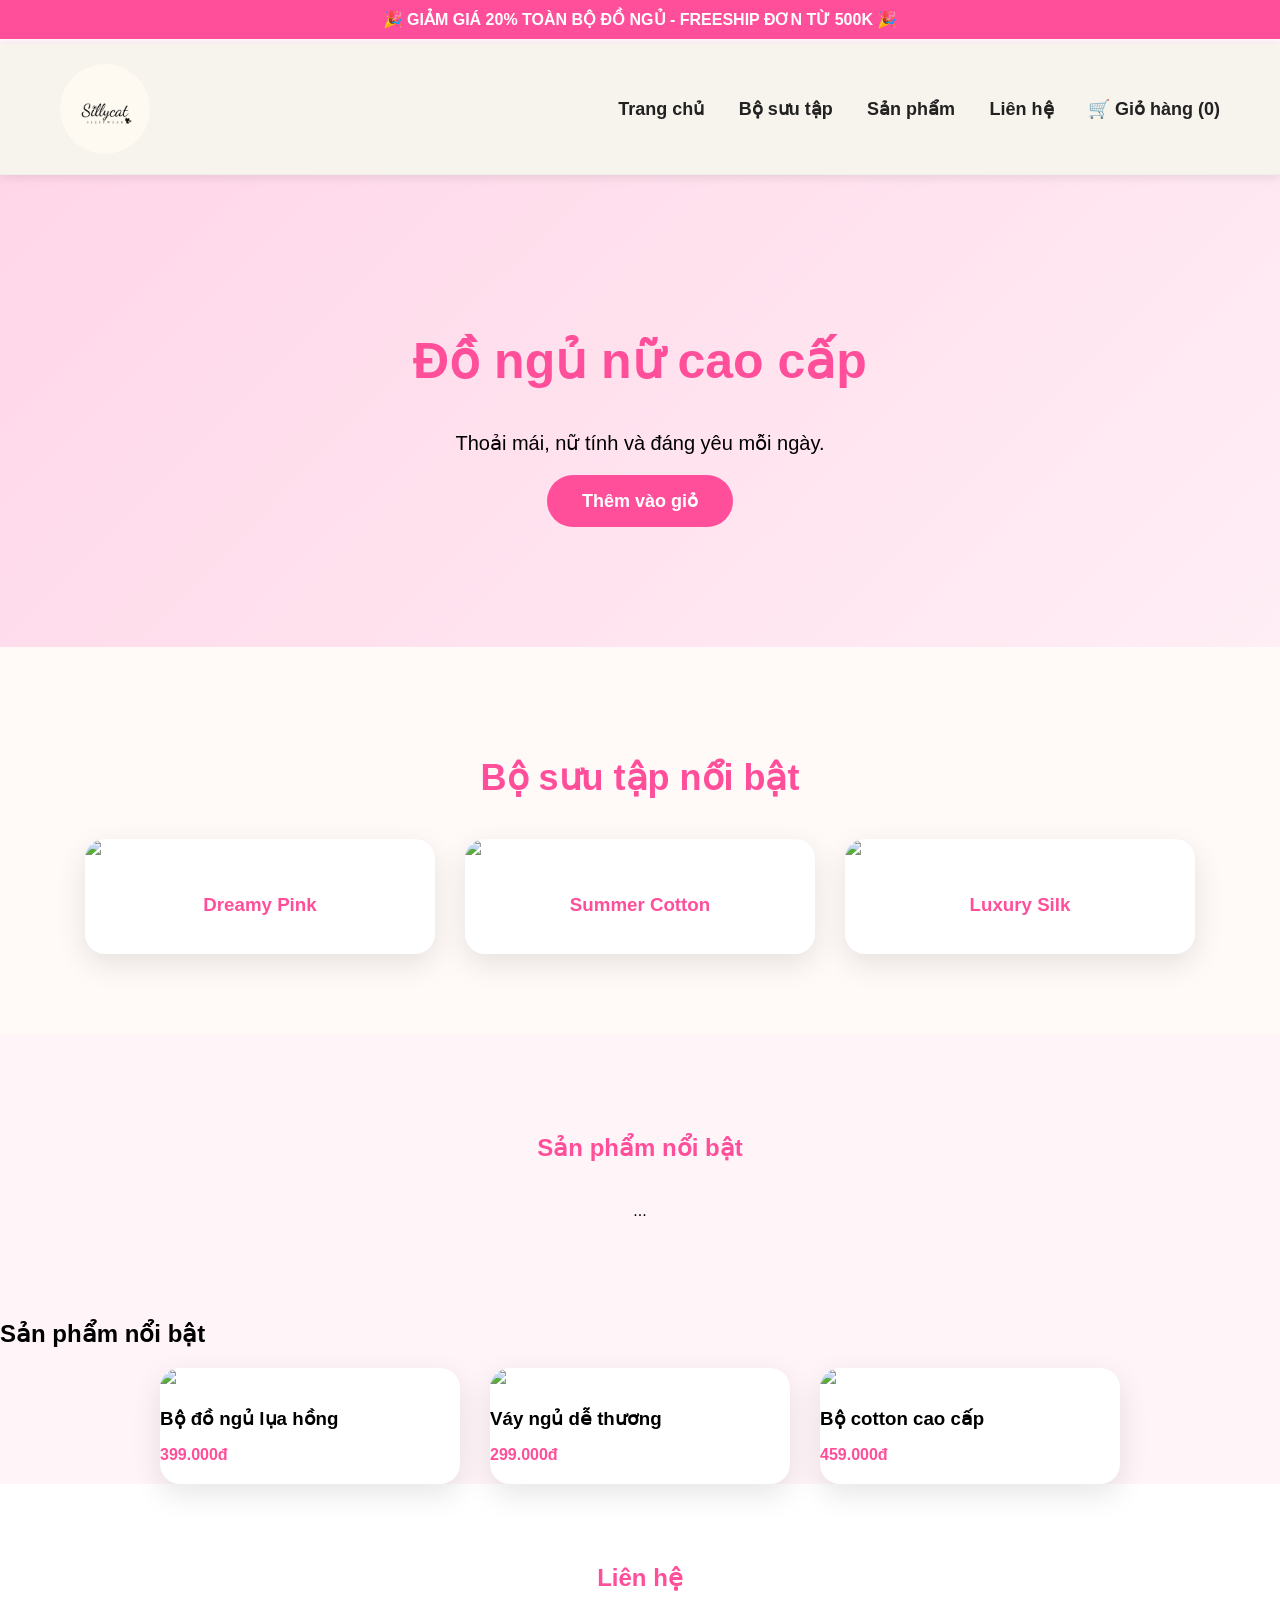
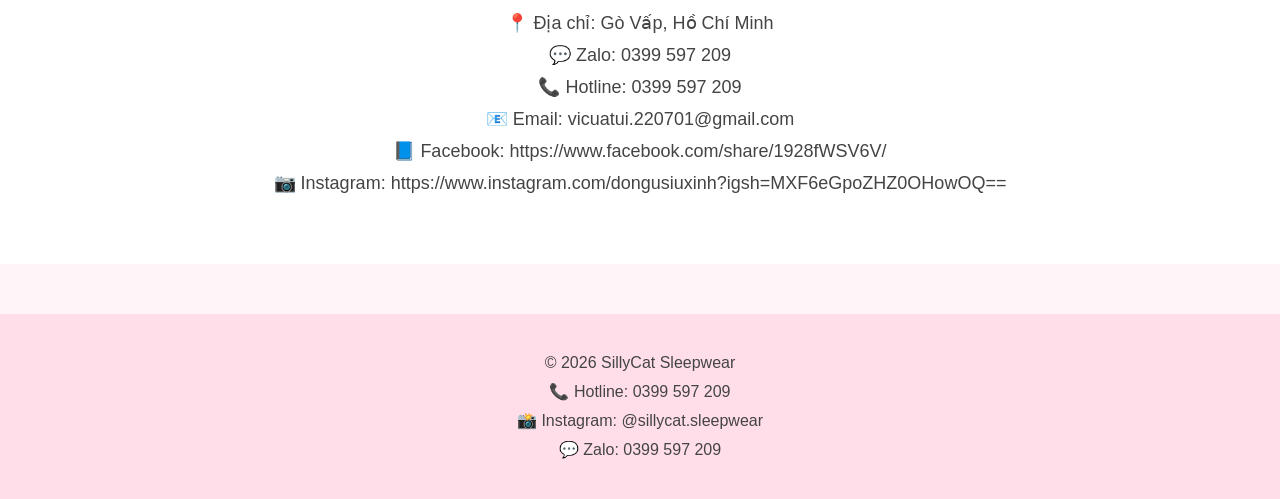
==== index.html @ 858e37c9 "Update website with shopping cart" ====
<!DOCTYPE html>
<html lang="vi">
<head>
    <meta charset="UTF-8">
    <meta name="viewport" content="width=device-width, initial-scale=1.0">
    <title>Sillycat</title>

    <link rel="stylesheet" href="css/style.css">
</head>
<script>
let cart = [];

function addToCart(name, price) {
    cart.push({
        name: name,
        price: price
    });

    document.getElementById("cart-count").innerText = cart.length;

    alert(name + " đã được thêm vào giỏ hàng!");
}

function showCart() {
    if (cart.length === 0) {
        alert("Giỏ hàng đang trống!");
        return;
    }

    let message = "🛒 GIỎ HÀNG\n\n";
    let total = 0;

    cart.forEach(item => {
        message += item.name + " - " +
            item.price.toLocaleString() + "đ\n";
        total += item.price;
    });

    message += "\nTổng cộng: " +
        total.toLocaleString() + "đ";

    if (confirm(message + "\n\nNhấn OK để thanh toán qua Zalo")) {
    window.open("https://zalo.me/84399597209");
}
}

function openCheckout() {    document.getElementById("checkout-box").style.display = "block";
}

function closeCheckout() {
    document.getElementById("checkout-box").style.display = "none";
}
</script>

<body>

    <div class="sale-banner">
    🎉 GIẢM GIÁ 20% TOÀN BỘ ĐỒ NGỦ - FREESHIP ĐƠN TỪ 500K 🎉
</div>

   <header>
    <img src="images/logo.jpg" alt="Sillycat Sleepwear" class="logo">

    <nav>
        <a href="#">Trang chủ</a>
        <a href="#collections">Bộ sưu tập</a>
        <a href="#products">Sản phẩm</a>
        <a href="#contact">Liên hệ</a>
        <a href="javascript:void(0)" onclick="showCart()">
    🛒 Giỏ hàng (<span id="cart-count">0</span>)
</a>
    </nav>
</header>

    <section class="hero">
        <h2>Đồ ngủ nữ cao cấp</h2>

        <p>
            Thoải mái, nữ tính và đáng yêu mỗi ngày.
        </p>

        <button onclick="addToCart('Váy ngủ dễ thương', 299000)">
    Thêm vào giỏ
</button>
    </section>
    <section class="collections" id="collections">

    <h2>Bộ sưu tập nổi bật</h2>

    <div class="collection-list">

        <div class="collection-card">
            <img src="https://picsum.photos/400/300?1">
            <h3>Dreamy Pink</h3>
        </div>

        <div class="collection-card">
            <img src="https://picsum.photos/400/300?2">
            <h3>Summer Cotton</h3>
        </div>

        <div class="collection-card">
            <img src="https://picsum.photos/400/300?3">
            <h3>Luxury Silk</h3>
        </div>

    </div>

</section>

<section class="products">

    <h2>Sản phẩm nổi bật</h2>

    <div class="product-list">
        ...
    </div>

</section>

    <h2>Sản phẩm nổi bật</h2>

    <div class="product-list">

        <div class="product-card">
            <img src="https://picsum.photos/300/400?1">
            <h3>Bộ đồ ngủ lụa hồng</h3>
            <p>399.000đ</p>
        </div>

        <div class="product-card">
            <img src="https://picsum.photos/300/400?2">
            <h3>Váy ngủ dễ thương</h3>
            <p>299.000đ</p>
        </div>

        <div class="product-card">
            <img src="https://picsum.photos/300/400?3">
            <h3>Bộ cotton cao cấp</h3>
            <p>459.000đ</p>
        </div>

    </div>
    </section>

<section class="contact" id="contact">
    <h2>Liên hệ</h2>

    <p>📍 Địa chỉ: Gò Vấp, Hồ Chí Minh</p>
    <p>💬 Zalo: 0399 597 209</p>
    <p>📞 Hotline: 0399 597 209</p>
    <p>📧 Email: vicuatui.220701@gmail.com</p>
    <p>📘 Facebook: https://www.facebook.com/share/1928fWSV6V/</p>
    <p>📷 Instagram: https://www.instagram.com/dongusiuxinh?igsh=MXF6eGpoZHZ0OHowOQ==</p>

</section>

<footer>
    <p>© 2026 SillyCat Sleepwear</p>
    <p>📞 Hotline: 0399 597 209</p>
    <p>📸 Instagram: @sillycat.sleepwear</p>
    <p>💬 Zalo: 0399 597 209</p>
</footer>

<div id="checkout-box" style="
display:none;
position:fixed;
top:50%;
left:50%;
transform:translate(-50%,-50%);
background:white;
padding:30px;
border-radius:20px;
box-shadow:0 0 20px rgba(0,0,0,0.3);
z-index:9999;
text-align:center;
">

<h2>Thanh toán</h2>

<p>Liên hệ Zalo để xác nhận đơn hàng:</p>

<a href="https://zalo.me/84399597209" target="_blank">
    <button style="
    background:#ff4f9a;
    color:white;
    border:none;
    padding:12px 25px;
    border-radius:30px;
    cursor:pointer;
    ">
        Thanh toán qua Zalo
    </button>
</a>

<br><br>

<button onclick="closeCheckout()">
    Đóng
</button>


</div>

</body>
</html>
---- css/style.css ----
html {
    scroll-behavior: smooth;
}

body {
    margin: 0;
    font-family: Arial, sans-serif;
    background: #fff5f8;
}

header {
    background: #f7f3ed;
    padding: 20px 60px;

    display: flex;
    justify-content: space-between;
    align-items: center;

    border-bottom: 1px solid #eee;
    position: sticky;
top: 44px;
z-index: 1000;
box-shadow: 0 2px 10px rgba(0,0,0,0.1);
}
.logo {
    width: 70px;
    height: 70px;
    border-radius: 50%;
    object-fit: cover;
}
.sale-banner {
    background: #ff4f9a;
    color: white;
    text-align: center;
    padding: 10px;
    font-weight: bold;
    position: sticky;
    top: 0;
    z-index: 1001;
}


h1 {
    color: #ff4f9a;
}

nav a {
    text-decoration: none;
    color: #333;
    margin-left: 30px;
    font-size: 18px;
    font-weight: bold;
    transition: 0.3s;
}

nav a:hover {
    color: #ff4f9a;
}

.hero {
    text-align: center;
    padding: 120px 20px;

    background: linear-gradient(
        135deg,
        #ffd6e8,
        #ffeef5
    );
}

.hero h2 {
    font-size: 50px;
    color: #ff4f9a;
}

.hero p {
    font-size: 20px;
}

button {
    background: #ff4f9a;
    color: white;
    border: none;
    padding: 15px 35px;
    border-radius: 50px;
    cursor: pointer;
    font-size: 18px;
    font-weight: bold;
    transition: 0.3s;
}

button:hover {
    background: #ff2e84;
    transform: translateY(-3px);
    box-shadow: 0 8px 20px rgba(255, 79, 154, 0.3);
}

.products {
    padding: 80px 50px;
    text-align: center;
}

.products h2 {
    color: #ff4f9a;
    margin-bottom: 40px;
}

.product-list {
    display: flex;
    gap: 30px;
    justify-content: center;
    flex-wrap: wrap;
}

.product-card {
    background: white;
    width: 300px;
    border-radius: 20px;
    overflow: hidden;
    box-shadow: 0 10px 30px rgba(0,0,0,0.1);

    transition: 0.3s;
}

.product-card:hover {
    transform: translateY(-10px);
}

.product-card img {
    width: 100%;
}

.product-card h3 {
    margin: 20px 0 10px;
}

.product-card p {
    color: #ff4f9a;
    font-weight: bold;
    margin-bottom: 20px;
}
.logo {
    height: 90px;
    width: auto;
}

nav a {
    text-decoration: none;
    color: #222;
    margin-left: 30px;
    font-size: 18px;
    transition: 0.3s;
}

nav a:hover {
    color: #f4a6c1;
}

.contact {
    background: #fff;
    padding: 60px 20px;
    text-align: center;
}

.contact h2 {
    color: #ff4f9a;
    margin-bottom: 20px;
}

.contact p {
    font-size: 18px;
    margin: 10px 0;
    color: #444;
}
html {
    scroll-behavior: smooth;
}
.collections {
    padding: 80px 20px;
    text-align: center;
    background: #fffaf8;
}

.collection-list {
    display: flex;
    justify-content: center;
    gap: 30px;
    flex-wrap: wrap;
    margin-top: 40px;
}

.collection-card {
    width: 350px;
    background: white;
    border-radius: 20px;
    overflow: hidden;
    box-shadow: 0 10px 30px rgba(0,0,0,0.1);
    transition: 0.3s;
}

.collection-card:hover {
    transform: translateY(-10px);
}

.collection-card img {
    width: 100%;
    display: block;
}

.collection-card h3 {
    padding: 20px;
    color: #ff4f9a;
}

.collections {
    padding: 80px 20px;
    text-align: center;
}

.collections h2 {
    color: #ff4f9a;
    font-size: 36px;
    margin-bottom: 40px;
}

footer {
    background: #ffdee9;
    text-align: center;
    padding: 30px 20px;
    margin-top: 50px;
    color: #444;
    font-size: 16px;
}

footer p {
    margin: 10px 0;
}
@media (max-width: 768px) {

    header {
        flex-direction: column;
        padding: 15px 20px;
        gap: 15px;
    }

    nav {
        display: flex;
        flex-wrap: wrap;
        justify-content: center;
    }

    nav a {
        margin: 8px 10px;
        font-size: 16px;
    }

    .hero {
        padding: 80px 20px;
    }

    .hero h2 {
        font-size: 32px;
    }

    .hero p {
        font-size: 18px;
    }

    .product-card,
    .collection-card {
        width: 100%;
        max-width: 320px;
    }

    .products,
    .collections {
        padding: 50px 20px;
    }

    footer {
        padding: 20px 15px;
        font-size: 14px;
    }
}
.cart-btn {
    background: none;
    border: none;
    font-size: 18px;
    cursor: pointer;
    font-weight: bold;
}
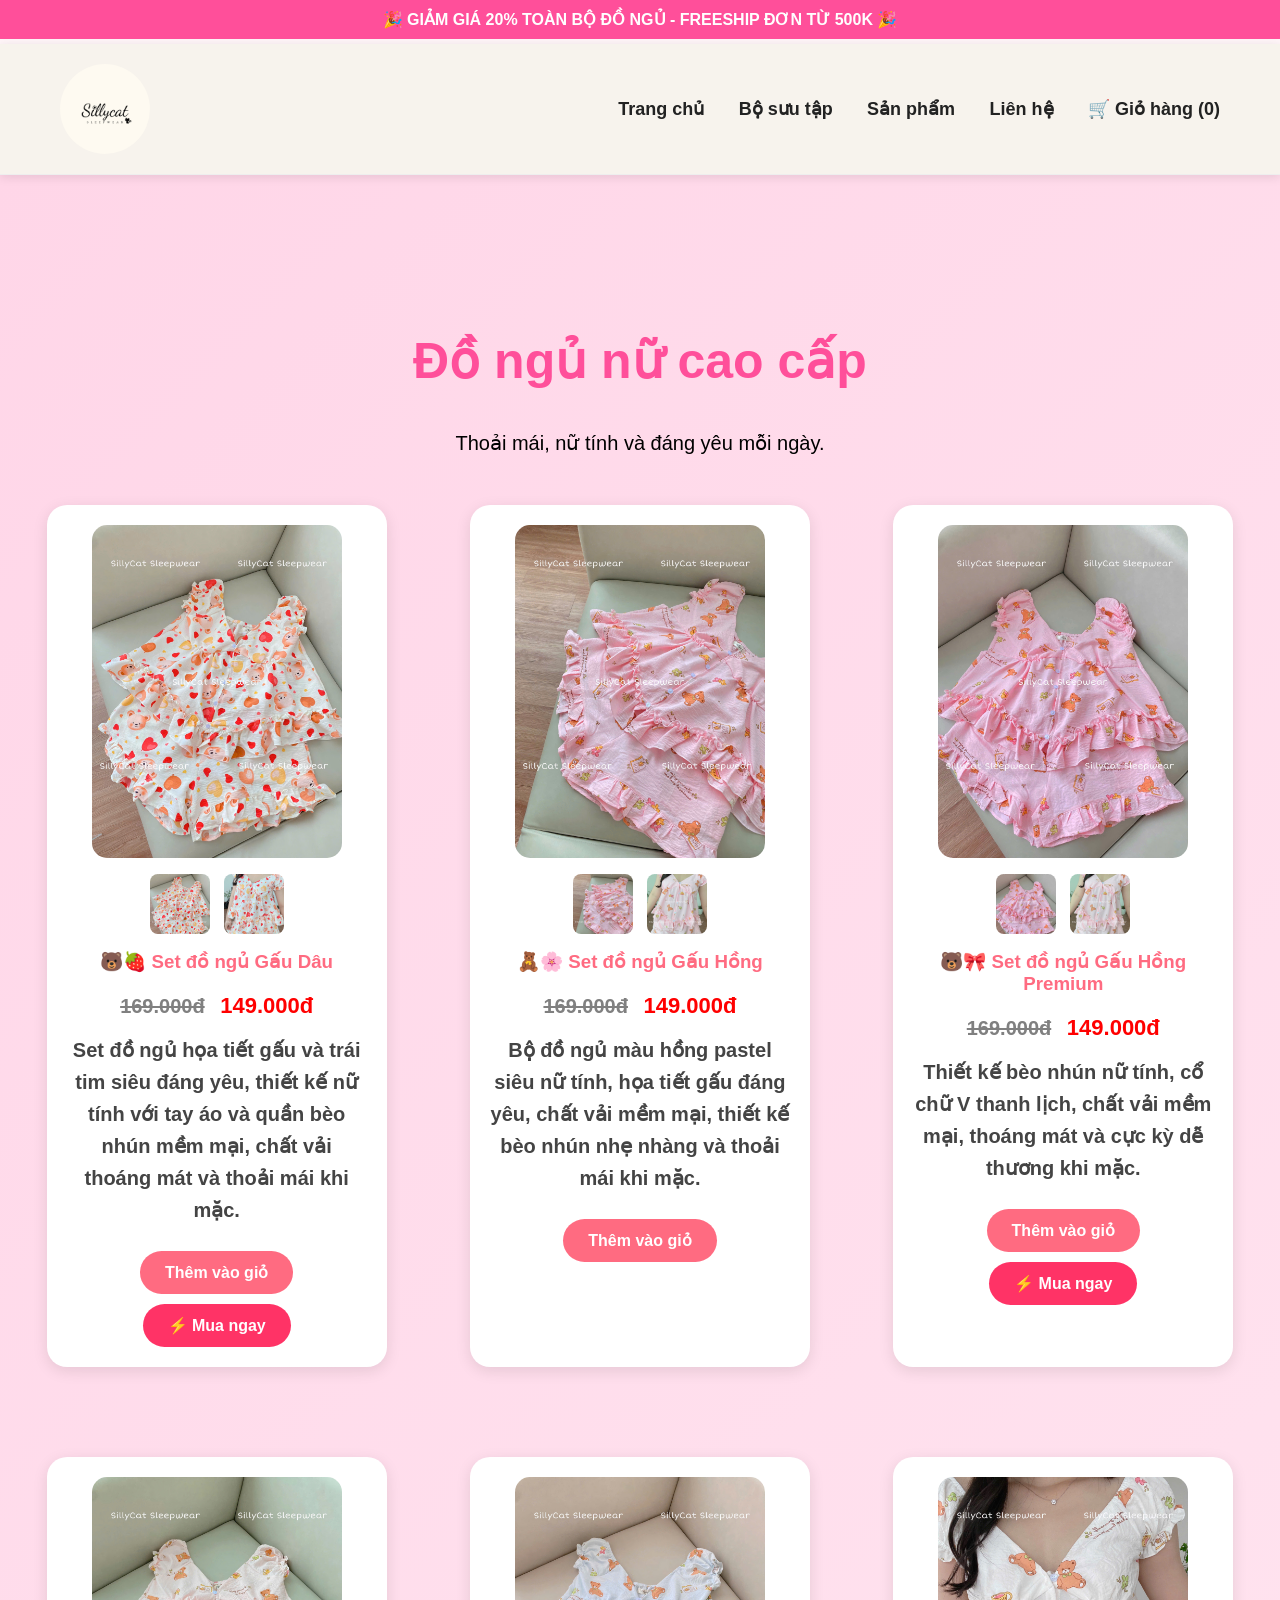
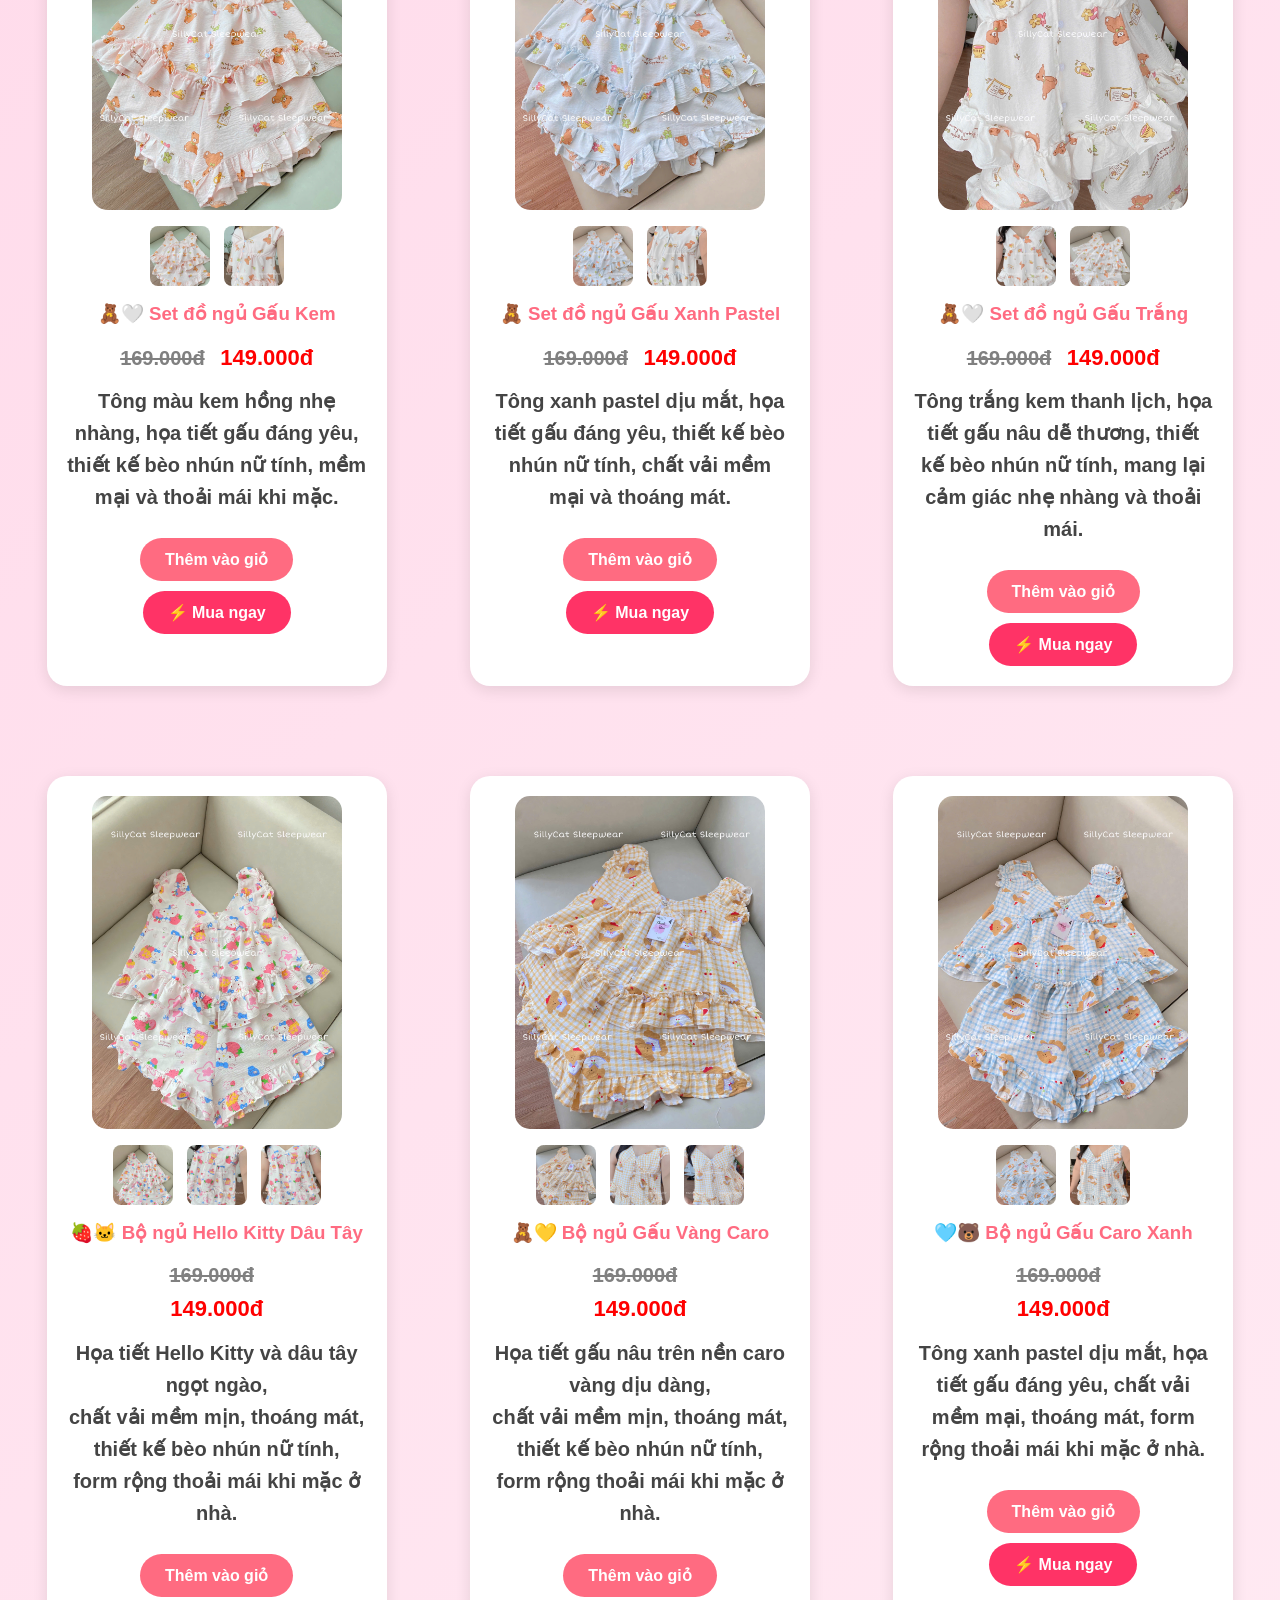
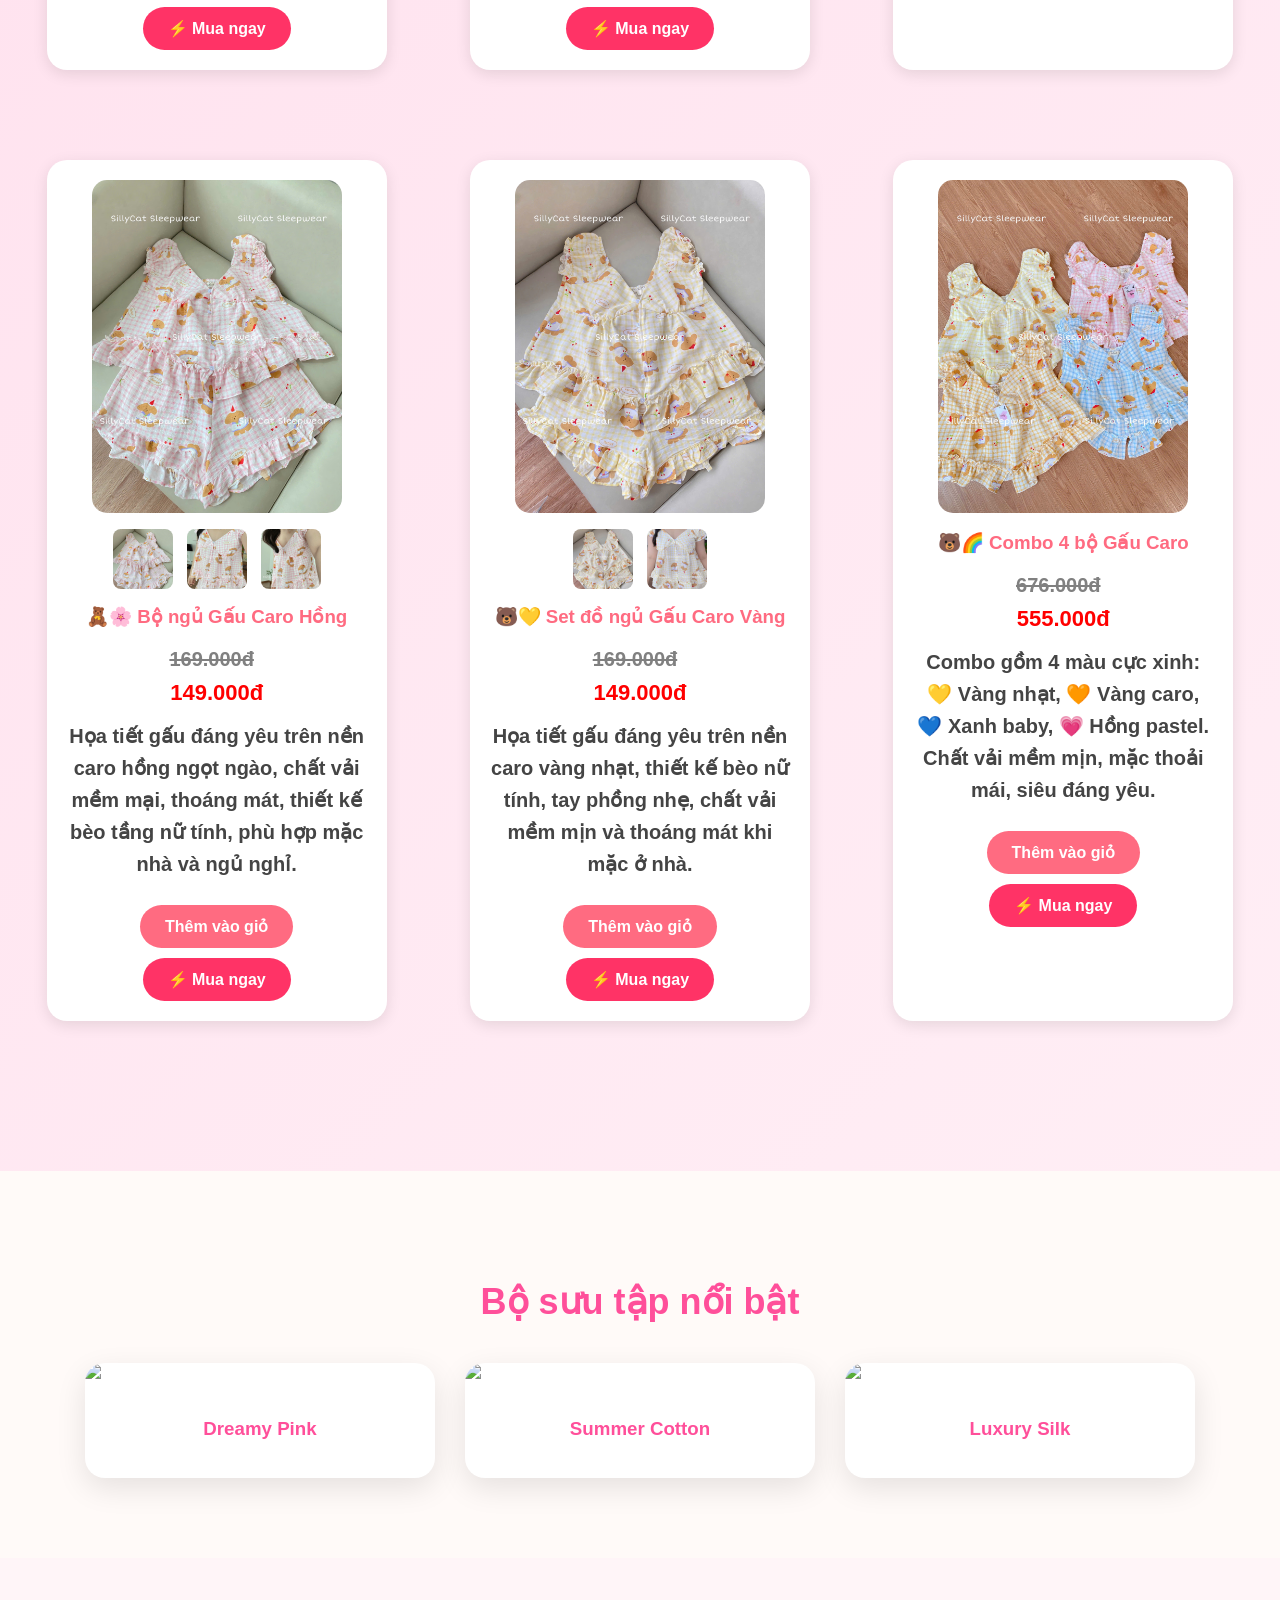
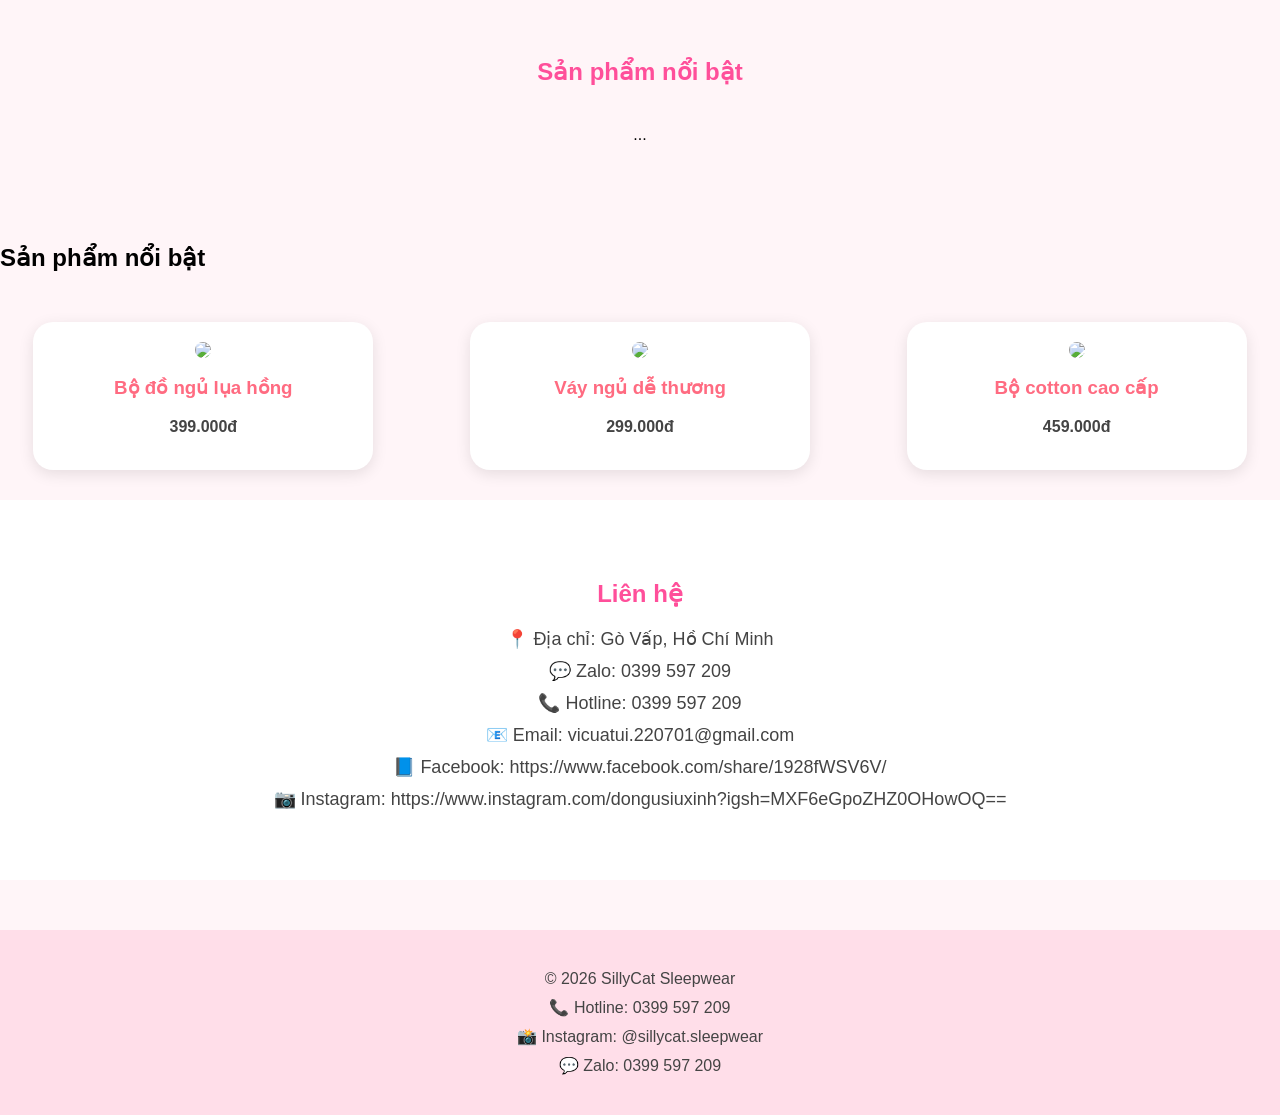
==== commit 92ff04e1: "Them cac mau gau caro moi va combo 4 bo" ====
--- a/index.html
+++ b/index.html
@@ -7,7 +7,27 @@
 
     <link rel="stylesheet" href="css/style.css">
 </head>
+
 <script>
+    function changeImageTrang(src) {
+    document.getElementById("main-image-trang").src = src;
+}
+    function changeImageXanh(src) {
+    document.getElementById("main-image-xanh").src = src;
+}
+    function changeImage(src) {
+    document.getElementById("main-image").src = src;
+}
+function changeImageHong(src) {
+    document.getElementById("main-image-hong").src = src;
+}
+function changeImageKem(src) {
+    document.getElementById("main-image-kem").src = src;
+}
+function changeImagePremium(src) {
+    document.getElementById("main-image-premium").src = src;
+}
+
 let cart = [];
 
 function addToCart(name, price) {
@@ -49,6 +69,9 @@
 
 function closeCheckout() {
     document.getElementById("checkout-box").style.display = "none";
+}
+function changeImage(imagePath) {
+    document.getElementById("main-image").src = imagePath;
 }
 </script>
 
@@ -76,13 +99,471 @@
         <h2>Đồ ngủ nữ cao cấp</h2>
 
         <p>
-            Thoải mái, nữ tính và đáng yêu mỗi ngày.
-        </p>
-
-        <button onclick="addToCart('Váy ngủ dễ thương', 299000)">
-    Thêm vào giỏ
+            Thoải mái, nữ tính và đáng yêu mỗi ngày.</p>
+
+<div class="products-container">
+
+      <div class="product-card">
+
+    <img id="main-image"
+     src="images/gau-dau-1.jpg"
+     alt="Set đồ ngủ Gấu Dâu">
+
+<div class="thumbnail-list">
+    <img src="images/gau-dau-1.jpg"
+         onclick="changeImage('images/gau-dau-1.jpg')">
+
+    <img src="images/gau-dau-2.jpg"
+         onclick="changeImage('images/gau-dau-2.jpg')">
+</div>
+
+    <h3>🐻🍓 Set đồ ngủ Gấu Dâu</h3>
+
+    <p>
+        <del>169.000đ</del>
+        <strong>149.000đ</strong>
+    </p>
+
+    <p>
+        Set đồ ngủ họa tiết gấu và trái tim siêu đáng yêu,
+        thiết kế nữ tính với tay áo và quần bèo nhún mềm mại,
+        chất vải thoáng mát và thoải mái khi mặc.
+    </p>
+
+    <button onclick="addToCart('Set đồ ngủ Gấu Dâu', 149000)">
+        Thêm vào giỏ
+    </button>
+    <button onclick="openCheckout()"
+        style="background:#ff3366; margin-top:10px;">
+    ⚡ Mua ngay
 </button>
+
+</div>
+
+<div class="product-card">
+
+    <img id="main-image-hong"
+     src="images/gau-hong-1.jpg"
+     alt="Set đồ ngủ Gấu Hồng">
+
+<div class="thumbnail-list">
+    <img src="images/gau-hong-1.jpg"
+         onclick="changeImageHong('images/gau-hong-1.jpg')">
+
+    <img src="images/gau-hong-2.jpg"
+         onclick="changeImageHong('images/gau-hong-2.jpg')">
+</div>
+
+    <h3>🧸🌸 Set đồ ngủ Gấu Hồng</h3>
+
+    <p>
+        <del>169.000đ</del>
+        <strong>149.000đ</strong>
+    </p>
+
+    <p>
+        Bộ đồ ngủ màu hồng pastel siêu nữ tính,
+        họa tiết gấu đáng yêu, chất vải mềm mại,
+        thiết kế bèo nhún nhẹ nhàng và thoải mái khi mặc.
+    </p>
+
+    <button onclick="addToCart('Set đồ ngủ Gấu Hồng', 169000)">
+        Thêm vào giỏ
+    </button>
+
+</div>
+
+<div class="product-card">
+
+    <img id="main-image-premium"
+    src="images/gau-premium-1.jpg"
+    alt="Set đồ ngủ Gấu Hồng Premium">
+
+    <div class="thumbnail-list">
+        <img src="images/gau-premium-1.jpg"
+        onclick="changeImagePremium('images/gau-premium-1.jpg')">
+
+        <img src="images/gau-premium-2.jpg"
+        onclick="changeImagePremium('images/gau-premium-2.jpg')">
+    </div>
+
+    <h3>🐻🎀 Set đồ ngủ Gấu Hồng Premium</h3>
+
+    <p>
+        <del>169.000đ</del>
+        <strong>149.000đ</strong>
+    </p>
+
+    <p>
+        Thiết kế bèo nhún nữ tính,
+        cổ chữ V thanh lịch, chất vải mềm mại,
+        thoáng mát và cực kỳ dễ thương khi mặc.
+    </p>
+
+    <button onclick="addToCart('Set đồ ngủ Gấu Hồng Premium', 189000)">
+        Thêm vào giỏ
+    </button>
+
+    <button onclick="openCheckout()"
+    style="background:#ff3366; margin-top:10px;">
+        ⚡ Mua ngay
+    </button>
+
+</div>
+
+<div class="product-card">
+
+    <img id="main-image-kem"
+         src="images/gau-kem-1.jpg"
+         alt="Set đồ ngủ Gấu Kem">
+
+    <div class="thumbnail-list">
+        <img src="images/gau-kem-1.jpg"
+             onclick="changeImageKem('images/gau-kem-1.jpg')">
+
+        <img src="images/gau-kem-2.jpg"
+             onclick="changeImageKem('images/gau-kem-2.jpg')">
+    </div>
+
+    <h3>🧸🤍 Set đồ ngủ Gấu Kem</h3>
+
+    <p>
+        <del>169.000đ</del>
+        <strong>149.000đ</strong>
+    </p>
+
+    <p>
+        Tông màu kem hồng nhẹ nhàng,
+        họa tiết gấu đáng yêu,
+        thiết kế bèo nhún nữ tính,
+        mềm mại và thoải mái khi mặc.
+    </p>
+
+    <button onclick="addToCart('Set đồ ngủ Gấu Kem', 179000)">
+        Thêm vào giỏ
+    </button>
+
+    <button onclick="openCheckout()"
+        style="background:#ff3366; margin-top:10px;">
+        ⚡ Mua ngay
+    </button>
+
+</div>
+
+<div class="product-card">
+
+    <img id="main-image-xanh"
+         src="images/gau-xanh-1.jpg"
+         alt="Set đồ ngủ Gấu Xanh Pastel">
+
+    <div class="thumbnail-list">
+        <img src="images/gau-xanh-1.jpg"
+             onclick="changeImageXanh('images/gau-xanh-1.jpg')">
+
+        <img src="images/gau-xanh-2.jpg"
+             onclick="changeImageXanh('images/gau-xanh-2.jpg')">
+    </div>
+
+    <h3>🧸 Set đồ ngủ Gấu Xanh Pastel</h3>
+
+    <p>
+        <del>169.000đ</del>
+        <strong>149.000đ</strong>
+    </p>
+
+    <p>
+        Tông xanh pastel dịu mắt,
+        họa tiết gấu đáng yêu,
+        thiết kế bèo nhún nữ tính,
+        chất vải mềm mại và thoáng mát.
+    </p>
+
+    <button onclick="addToCart('Set đồ ngủ Gấu Xanh Pastel', 179000)">
+        Thêm vào giỏ
+    </button>
+
+    <button onclick="openCheckout()"
+        style="background:#ff3366; margin-top:10px;">
+        ⚡ Mua ngay
+    </button>
+
+</div>
+
+<div class="product-card">
+
+    <img id="main-image-trang"
+         src="images/gau-trang-1.jpg"
+         alt="Set đồ ngủ Gấu Trắng">
+
+    <div class="thumbnail-list">
+        <img src="images/gau-trang-1.jpg"
+             onclick="changeImageTrang('images/gau-trang-1.jpg')">
+
+        <img src="images/gau-trang-2.jpg"
+             onclick="changeImageTrang('images/gau-trang-2.jpg')">
+    </div>
+
+    <h3>🧸🤍 Set đồ ngủ Gấu Trắng</h3>
+
+    <p>
+        <del>169.000đ</del>
+        <strong>149.000đ</strong>
+    </p>
+
+    <p>
+        Tông trắng kem thanh lịch,
+        họa tiết gấu nâu dễ thương,
+        thiết kế bèo nhún nữ tính,
+        mang lại cảm giác nhẹ nhàng và thoải mái.
+    </p>
+
+    <button onclick="addToCart('Set đồ ngủ Gấu Trắng', 179000)">
+        Thêm vào giỏ
+    </button>
+
+    <button onclick="openCheckout()"
+        style="background:#ff3366; margin-top:10px;">
+        ⚡ Mua ngay
+    </button>
+
+</div>
+
+<div class="product-card">
+
+    <img id="hello-kitty-main"
+         src="images/hello-kitty-dau-tay.jpg"
+         alt="Bộ ngủ Hello Kitty Dâu Tây">
+
+   <div class="thumbnail-list">
+    <img src="images/hello-kitty-dau-tay.jpg"
+         onclick="document.getElementById('hello-kitty-main').src='images/hello-kitty-dau-tay.jpg'">
+
+    <img src="images/hello-kitty-dau-tay2.jpg"
+         onclick="document.getElementById('hello-kitty-main').src='images/hello-kitty-dau-tay2.jpg'">
+
+    <img src="images/hello-kitty-dau-tay3.jpg"
+         onclick="document.getElementById('hello-kitty-main').src='images/hello-kitty-dau-tay3.jpg'">
+</div>
+    
+
+    <h3>🍓🐱 Bộ ngủ Hello Kitty Dâu Tây</h3>
+
+    <p>
+        <del>169.000đ</del><br>
+        <strong>149.000đ</strong>
+    </p>
+
+    <p>
+        Họa tiết Hello Kitty và dâu tây ngọt ngào,<br>
+        chất vải mềm mịn, thoáng mát,<br>
+        thiết kế bèo nhún nữ tính,<br>
+        form rộng thoải mái khi mặc ở nhà.
+    </p>
+
+    <button onclick="addToCart('Bộ ngủ Hello Kitty Dâu Tây', 149000)">
+        Thêm vào giỏ
+    </button>
+
+    <button onclick="openCheckout()"
+        style="background:#ff3366; margin-top:10px;">
+        ⚡ Mua ngay
+    </button>
+
+</div>
+<div class="product-card">
+
+    <img id="gau-vang-main"
+         src="images/gau-vang-1.jpg"
+         alt="Bộ ngủ Gấu Vàng Caro">
+
+    <div class="thumbnail-list">
+
+    <img src="images/gau-vang-1.jpg"
+         onclick="document.getElementById('gau-vang-main').src='images/gau-vang-1.jpg'">
+
+    <img src="images/gau-vang-2.jpg"
+         onclick="document.getElementById('gau-vang-main').src='images/gau-vang-2.jpg'">
+
+    <img src="images/gau-vang-3.jpg"
+         onclick="document.getElementById('gau-vang-main').src='images/gau-vang-3.jpg'">
+
+</div>
+
+    <h3>🧸💛 Bộ ngủ Gấu Vàng Caro</h3>
+
+    <p>
+        <del>169.000đ</del><br>
+        <strong>149.000đ</strong>
+    </p>
+
+    <p>
+        Họa tiết gấu nâu trên nền caro vàng dịu dàng,<br>
+        chất vải mềm mịn, thoáng mát,<br>
+        thiết kế bèo nhún nữ tính,<br>
+        form rộng thoải mái khi mặc ở nhà.
+    </p>
+
+    <button onclick="addToCart('Bộ ngủ Gấu Vàng Caro', 149000)">
+        Thêm vào giỏ
+    </button>
+
+    <button onclick="openCheckout()"
+        style="background:#ff3366; margin-top:10px;">
+        ⚡ Mua ngay
+    </button>
+
+</div>
+<div class="product-card">
+
+    <img id="gaucaroxanh-main"
+         src="images/gaucaroxanh1.jpg"
+         alt="Bộ ngủ Gấu Caro Xanh">
+
+    <div class="thumbnail-list">
+        <img src="images/gaucaroxanh1.jpg"
+             onclick="document.getElementById('gaucaroxanh-main').src='images/gaucaroxanh1.jpg'">
+
+        <img src="images/gaucaroxanh2.jpg"
+             onclick="document.getElementById('gaucaroxanh-main').src='images/gaucaroxanh2.jpg'">
+    </div>
+
+    <h3>🩵🐻 Bộ ngủ Gấu Caro Xanh</h3>
+
+    <p>
+        <del>169.000đ</del><br>
+        <strong>149.000đ</strong>
+    </p>
+
+    <p>
+        Tông xanh pastel dịu mắt,
+        họa tiết gấu đáng yêu,
+        chất vải mềm mại, thoáng mát,
+        form rộng thoải mái khi mặc ở nhà.
+    </p>
+
+    <button onclick="addToCart('Bộ ngủ Gấu Caro Xanh', 149000)">
+        Thêm vào giỏ
+    </button>
+
+    <button
+        onclick="openCheckout()"
+        style="background:#ff3366; margin-top:10px;">
+        ⚡ Mua ngay
+    </button>
+
+</div>
+<div class="product-card">
+
+    <img id="gau-hong-main"
+         src="images/gaucarohong1.jpg"
+         alt="Bộ ngủ Gấu Caro Hồng">
+
+    <div class="thumbnail-list">
+        <img src="images/gaucarohong1.jpg"
+             onclick="document.getElementById('gau-hong-main').src='images/gaucarohong1.jpg'">
+
+        <img src="images/gaucarohong2.jpg"
+             onclick="document.getElementById('gau-hong-main').src='images/gaucarohong2.jpg'">
+
+        <img src="images/gaucarohong3.jpg"
+             onclick="document.getElementById('gau-hong-main').src='images/gaucarohong3.jpg'">
+    </div>
+
+    <h3>🧸🌸 Bộ ngủ Gấu Caro Hồng</h3>
+
+    <p>
+        <del>169.000đ</del><br>
+        <strong>149.000đ</strong>
+    </p>
+
+    <p>
+        Họa tiết gấu đáng yêu trên nền caro hồng ngọt ngào,
+        chất vải mềm mại, thoáng mát,
+        thiết kế bèo tầng nữ tính,
+        phù hợp mặc nhà và ngủ nghỉ.
+    </p>
+
+    <button onclick="addToCart('Bộ ngủ Gấu Caro Hồng', 149000)">
+        Thêm vào giỏ
+    </button>
+
+    <button onclick="openCheckout()"
+            style="background:#ff3366; margin-top:10px;">
+        ⚡ Mua ngay
+    </button>
+
+</div>
+<div class="product-card">
+
+    <img id="gaucarovang-main"
+         src="images/gaucarovang1.jpg"
+         alt="Set đồ ngủ Gấu Caro Vàng">
+
+    <div class="thumbnail-list">
+        <img src="images/gaucarovang1.jpg"
+             onclick="document.getElementById('gaucarovang-main').src='images/gaucarovang1.jpg'">
+
+        <img src="images/gaucarovang2.jpg"
+             onclick="document.getElementById('gaucarovang-main').src='images/gaucarovang2.jpg'">
+    </div>
+
+    <h3>🐻💛 Set đồ ngủ Gấu Caro Vàng</h3>
+
+    <p>
+        <del>169.000đ</del><br>
+        <strong>149.000đ</strong>
+    </p>
+
+    <p>
+        Họa tiết gấu đáng yêu trên nền caro vàng nhạt,
+        thiết kế bèo nữ tính, tay phồng nhẹ,
+        chất vải mềm mịn và thoáng mát khi mặc ở nhà.
+    </p>
+
+    <button onclick="addToCart('Set đồ ngủ Gấu Caro Vàng', 149000)">
+        Thêm vào giỏ
+    </button>
+
+    <button onclick="openCheckout()"
+        style="background:#ff3366; margin-top:10px;">
+        ⚡ Mua ngay
+    </button>
+
+</div>
+<div class="product-card">
+
+    <img src="images/gaucaro-combo.jpg"
+         alt="Combo 4 bộ Gấu Caro">
+
+    <h3>🐻🌈 Combo 4 bộ Gấu Caro</h3>
+
+    <p>
+        <del>676.000đ</del><br>
+        <strong>555.000đ</strong>
+    </p>
+
+    <p>
+        Combo gồm 4 màu cực xinh:
+        💛 Vàng nhạt,
+        🧡 Vàng caro,
+        💙 Xanh baby,
+        💗 Hồng pastel.
+        Chất vải mềm mịn, mặc thoải mái, siêu đáng yêu.
+    </p>
+
+    <button onclick="addToCart('Combo 4 bộ Gấu Caro', 555000)">
+        Thêm vào giỏ
+    </button>
+
+    <button onclick="openCheckout()"
+        style="background:#ff3366; margin-top:10px;">
+        ⚡ Mua ngay
+    </button>
+
+</div>
+
     </section>
+
     <section class="collections" id="collections">
 
     <h2>Bộ sưu tập nổi bật</h2>
--- a/css/style.css
+++ b/css/style.css
@@ -288,4 +288,112 @@
     font-size: 18px;
     cursor: pointer;
     font-weight: bold;
+}
+.product-card {
+    max-width: 350px;
+    margin: 30px auto;
+    padding: 20px;
+    background: white;
+    border-radius: 20px;
+    text-align: center;
+    box-shadow: 0 4px 15px rgba(0,0,0,0.1);
+}
+
+.product-card img {
+    width: 250px;
+    height: auto;
+    border-radius: 15px;
+}
+.product-card p {
+    line-height: 1.6;
+    margin: 10px 0;
+}
+
+.product-card h3 {
+    margin: 15px 0;
+    color: #ff6b81;
+}
+
+.product-card del {
+    color: gray;
+    margin-right: 10px;
+}
+
+.product-card strong {
+    color: red;
+    font-size: 22px;
+}
+
+.product-card button {
+    transition: 0.3s;
+    margin-top: 15px;
+    padding: 12px 25px;
+    border: none;
+    border-radius: 30px;
+    background: #ff6b81;
+    color: white;
+    cursor: pointer;
+    font-size: 16px;
+}
+
+.product-card button:hover {
+    opacity: 0.9;
+}
+.product-card p:last-of-type {
+    color: #444;
+}
+.buy-now-btn {
+    background: #ff3366 !important;
+    margin-top: 10px;
+}
+
+.buy-now-btn:hover {
+    transform: scale(1.05);
+}
+.thumbnail-list {
+    display: flex;
+    justify-content: center;
+    gap: 10px;
+    margin-top: 10px;
+}
+
+.thumbnail-list img {
+    width: 60px;
+    height: 60px;
+    object-fit: cover;
+    border-radius: 10px;
+    cursor: pointer;
+    border: 2px solid transparent;
+    transition: 0.3s;
+}
+
+.thumbnail-list img:hover {
+    border-color: #ff6b81;
+    transform: scale(1.1);
+}
+.thumbnail-list {
+    display: flex;
+    justify-content: center;
+    gap: 10px;
+    margin: 10px 0;
+}
+
+.thumbnail-list img {
+    width: 60px;
+    height: 60px;
+    object-fit: cover;
+    border-radius: 10px;
+    cursor: pointer;
+    border: 2px solid transparent;
+    transition: 0.3s;
+}
+
+.thumbnail-list img:hover {
+    border-color: #ff6b81;
+}
+.products-container {
+    display: flex;
+    justify-content: center;
+    gap: 30px;
+    flex-wrap: wrap;
 }
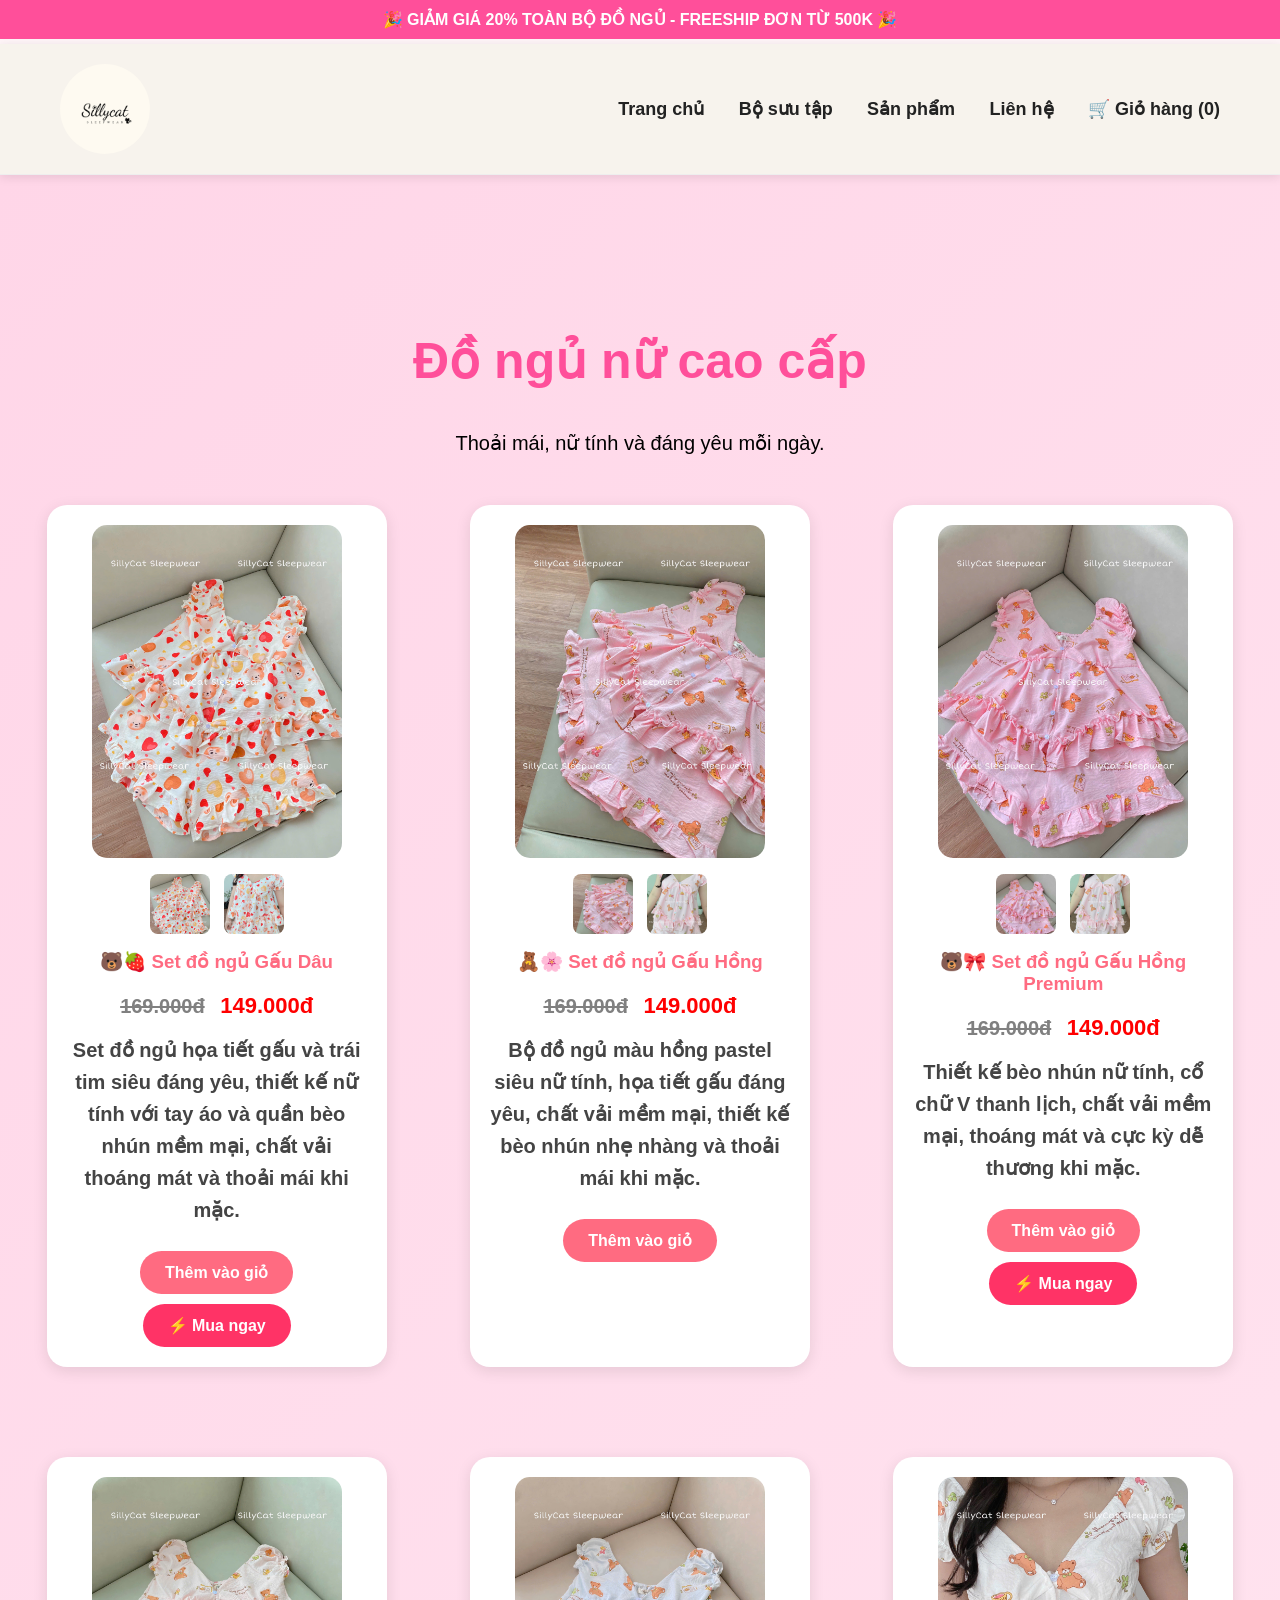
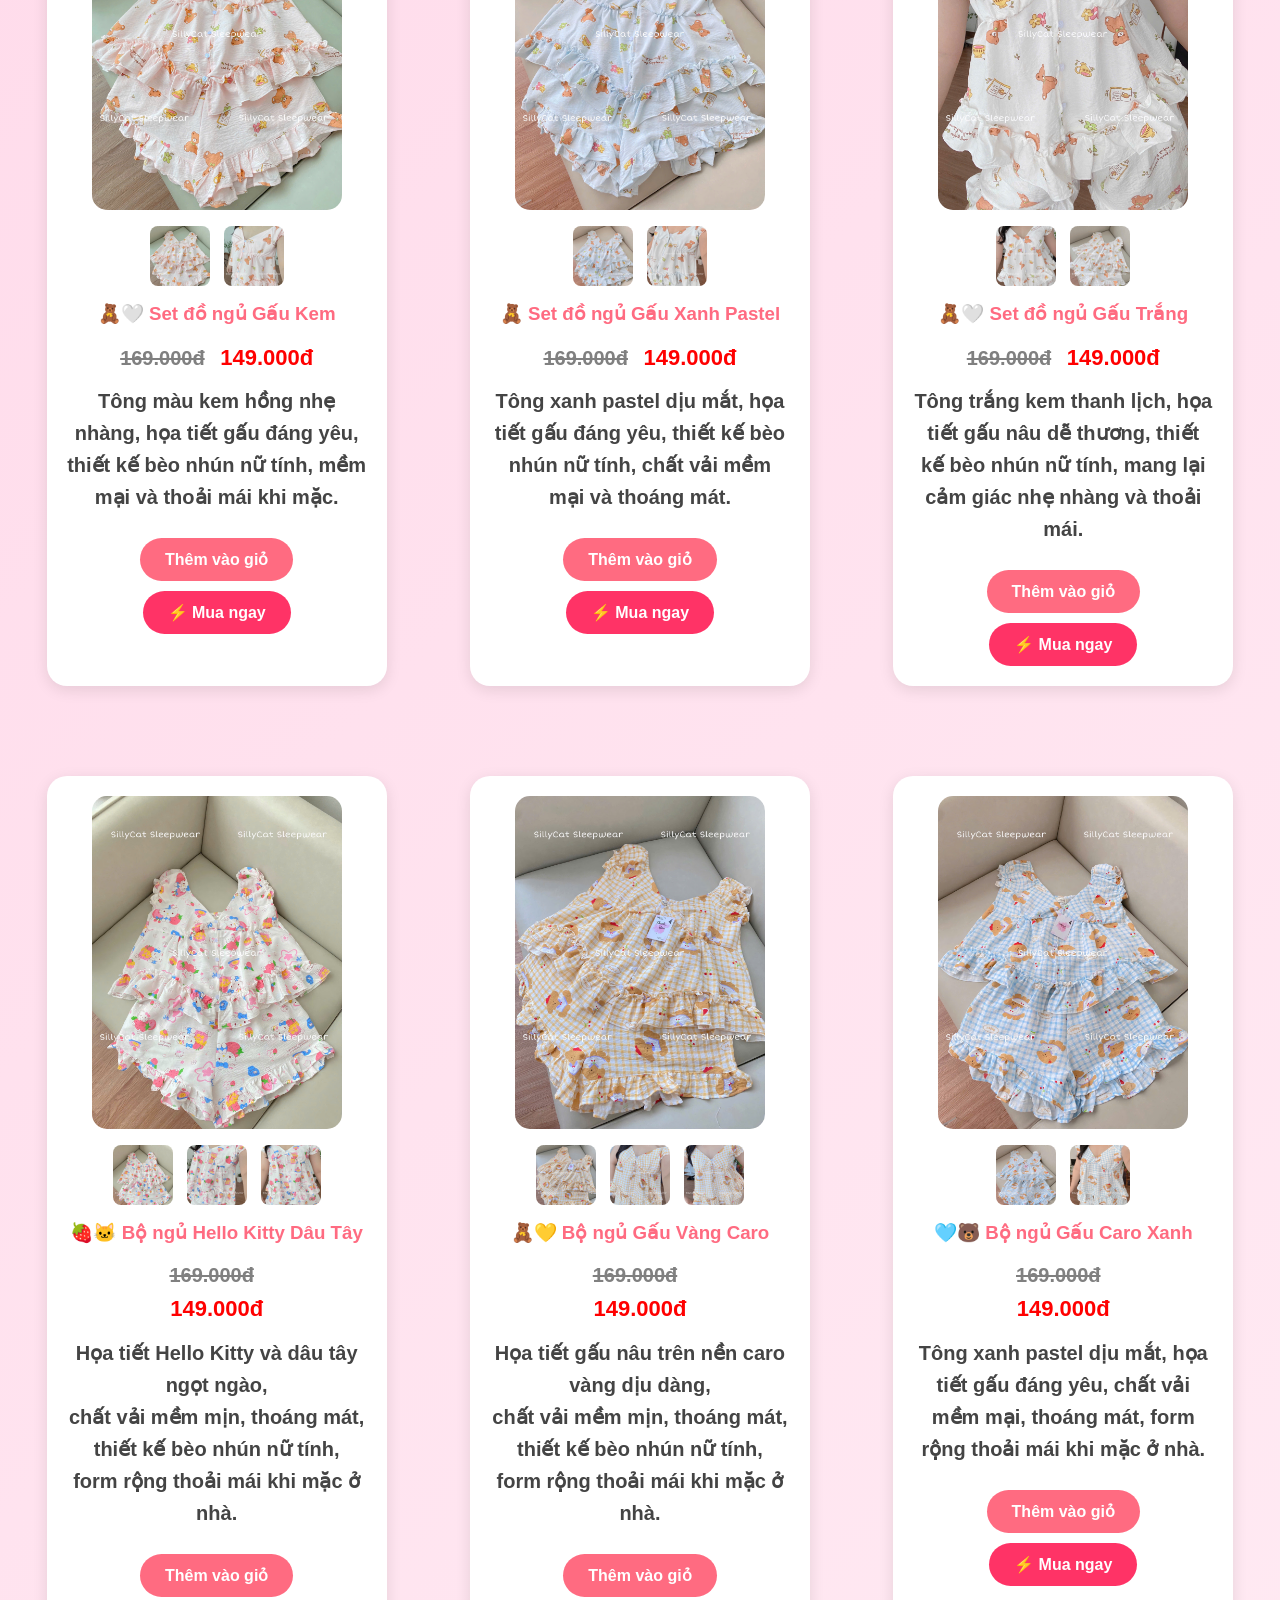
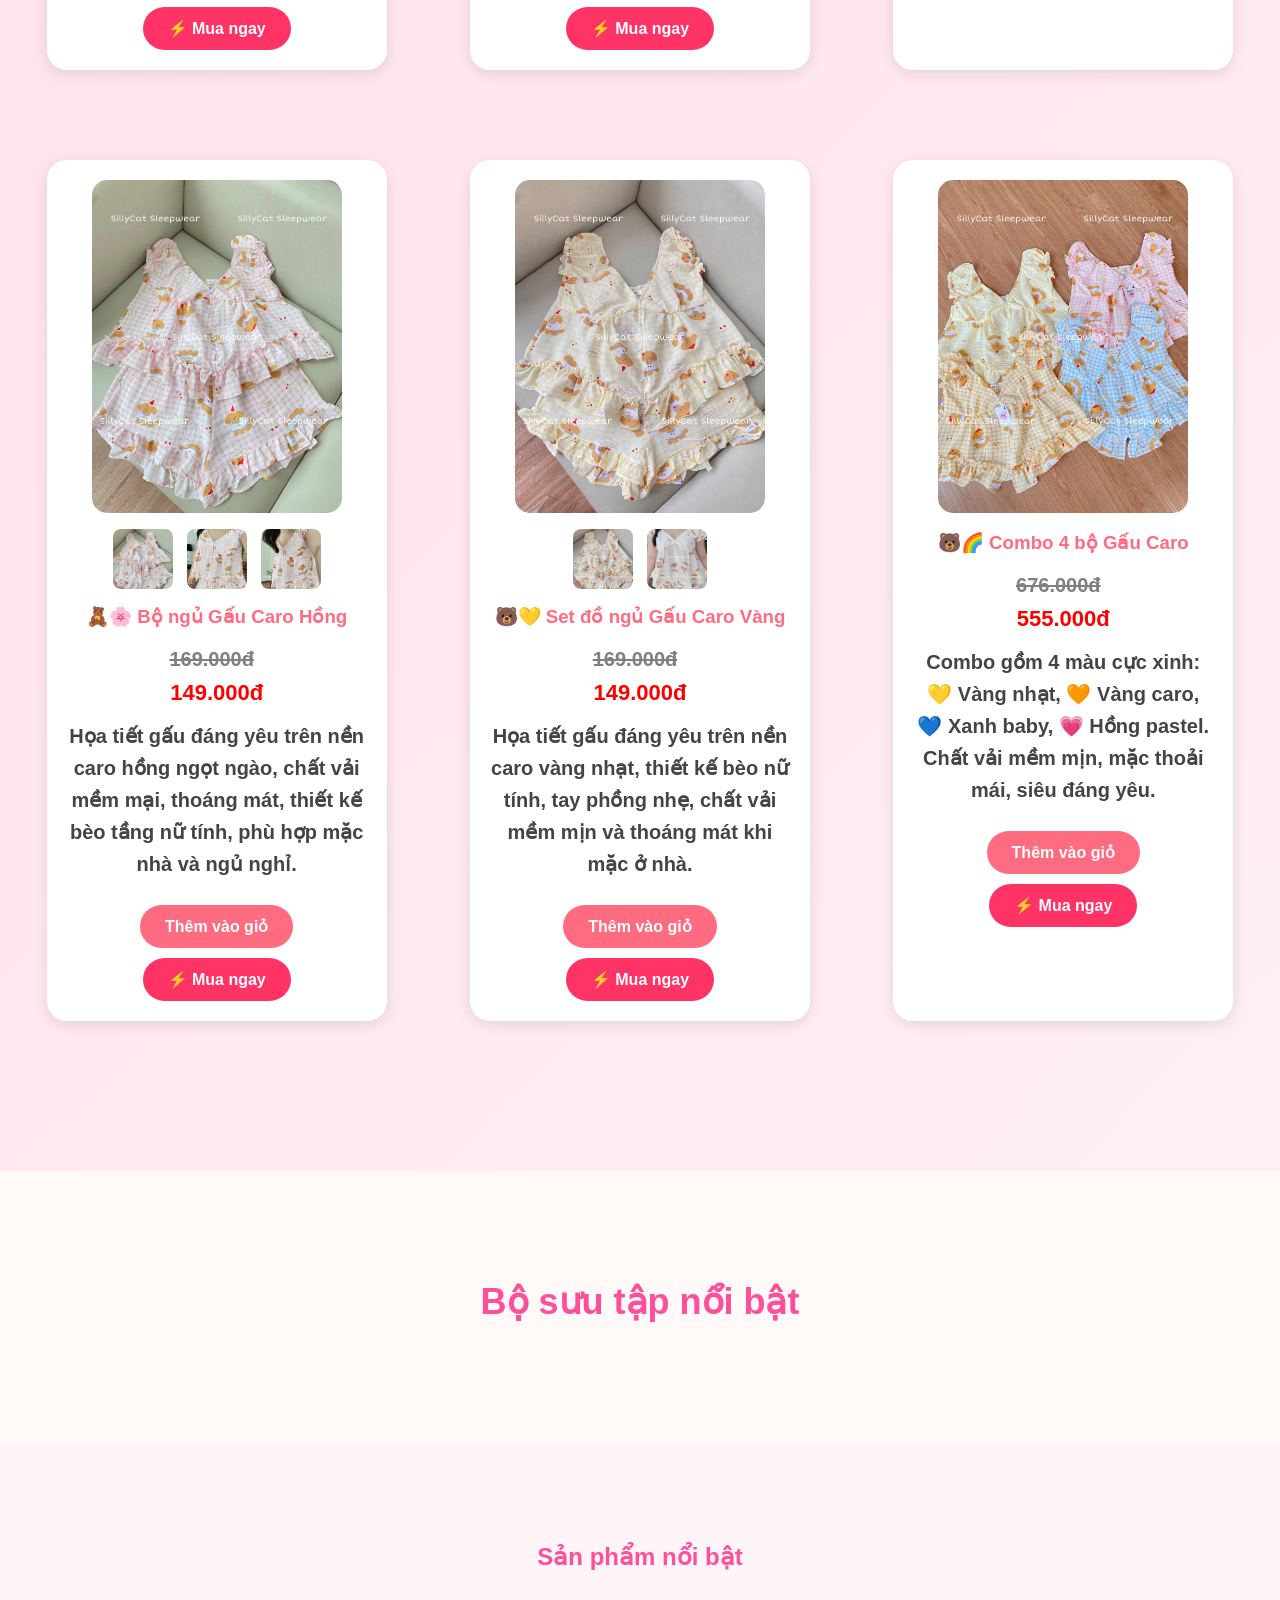
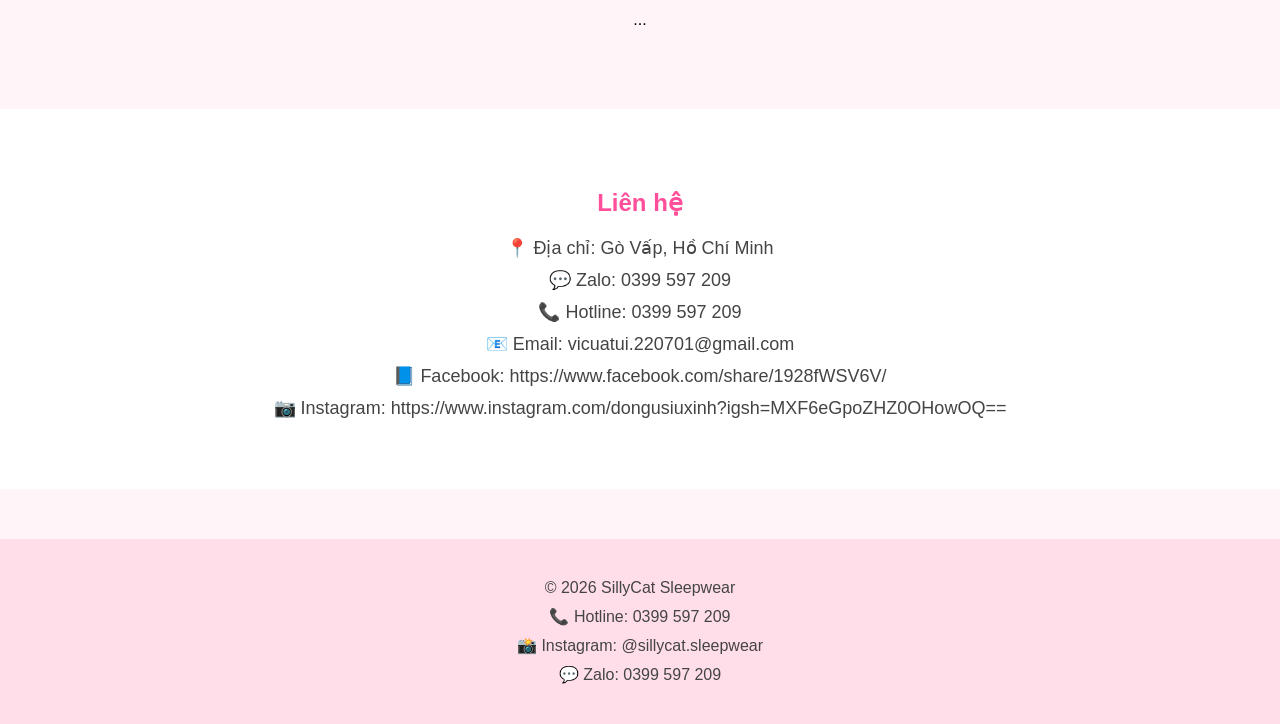
==== commit 4d3ce3b4: "Add Google verification file" ====
--- a/index.html
+++ b/index.html
@@ -568,24 +568,6 @@
 
     <h2>Bộ sưu tập nổi bật</h2>
 
-    <div class="collection-list">
-
-        <div class="collection-card">
-            <img src="https://picsum.photos/400/300?1">
-            <h3>Dreamy Pink</h3>
-        </div>
-
-        <div class="collection-card">
-            <img src="https://picsum.photos/400/300?2">
-            <h3>Summer Cotton</h3>
-        </div>
-
-        <div class="collection-card">
-            <img src="https://picsum.photos/400/300?3">
-            <h3>Luxury Silk</h3>
-        </div>
-
-    </div>
 
 </section>
 
@@ -599,27 +581,7 @@
 
 </section>
 
-    <h2>Sản phẩm nổi bật</h2>
-
-    <div class="product-list">
-
-        <div class="product-card">
-            <img src="https://picsum.photos/300/400?1">
-            <h3>Bộ đồ ngủ lụa hồng</h3>
-            <p>399.000đ</p>
-        </div>
-
-        <div class="product-card">
-            <img src="https://picsum.photos/300/400?2">
-            <h3>Váy ngủ dễ thương</h3>
-            <p>299.000đ</p>
-        </div>
-
-        <div class="product-card">
-            <img src="https://picsum.photos/300/400?3">
-            <h3>Bộ cotton cao cấp</h3>
-            <p>459.000đ</p>
-        </div>
+ 
 
     </div>
     </section>
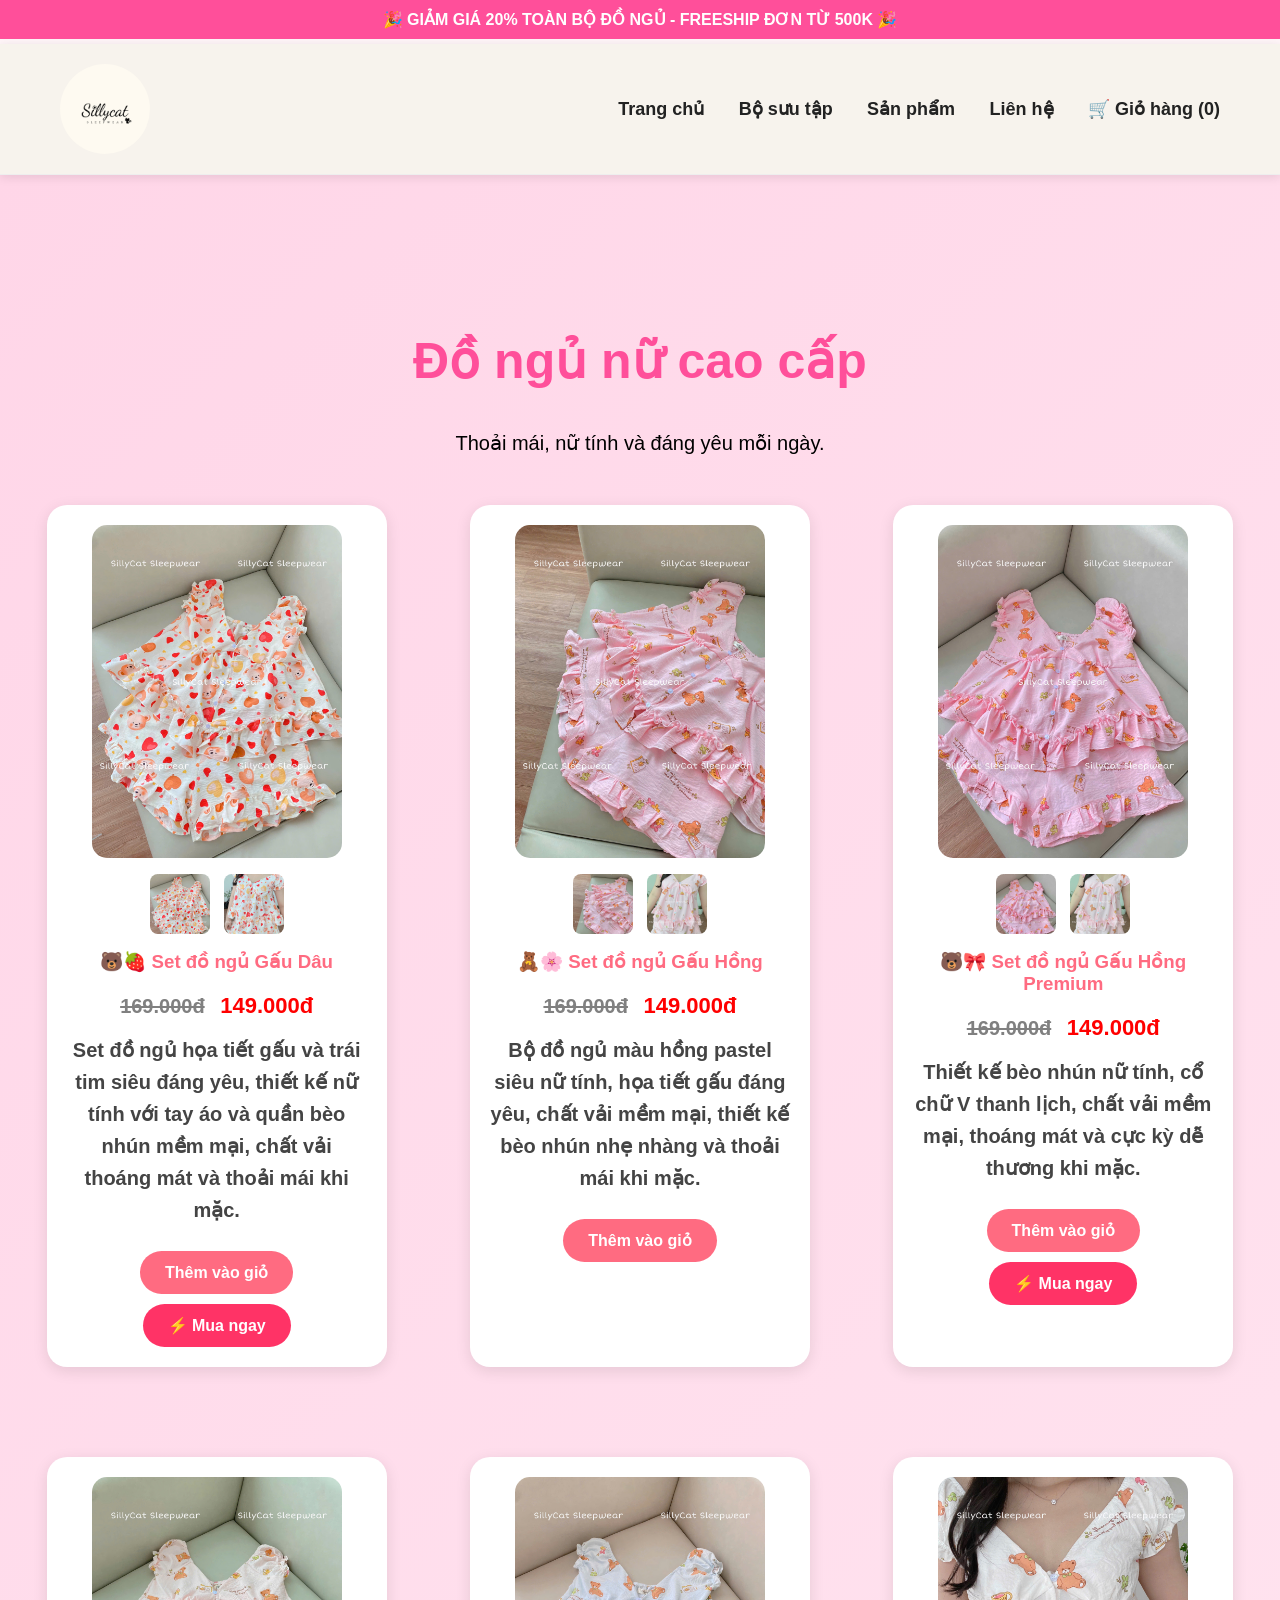
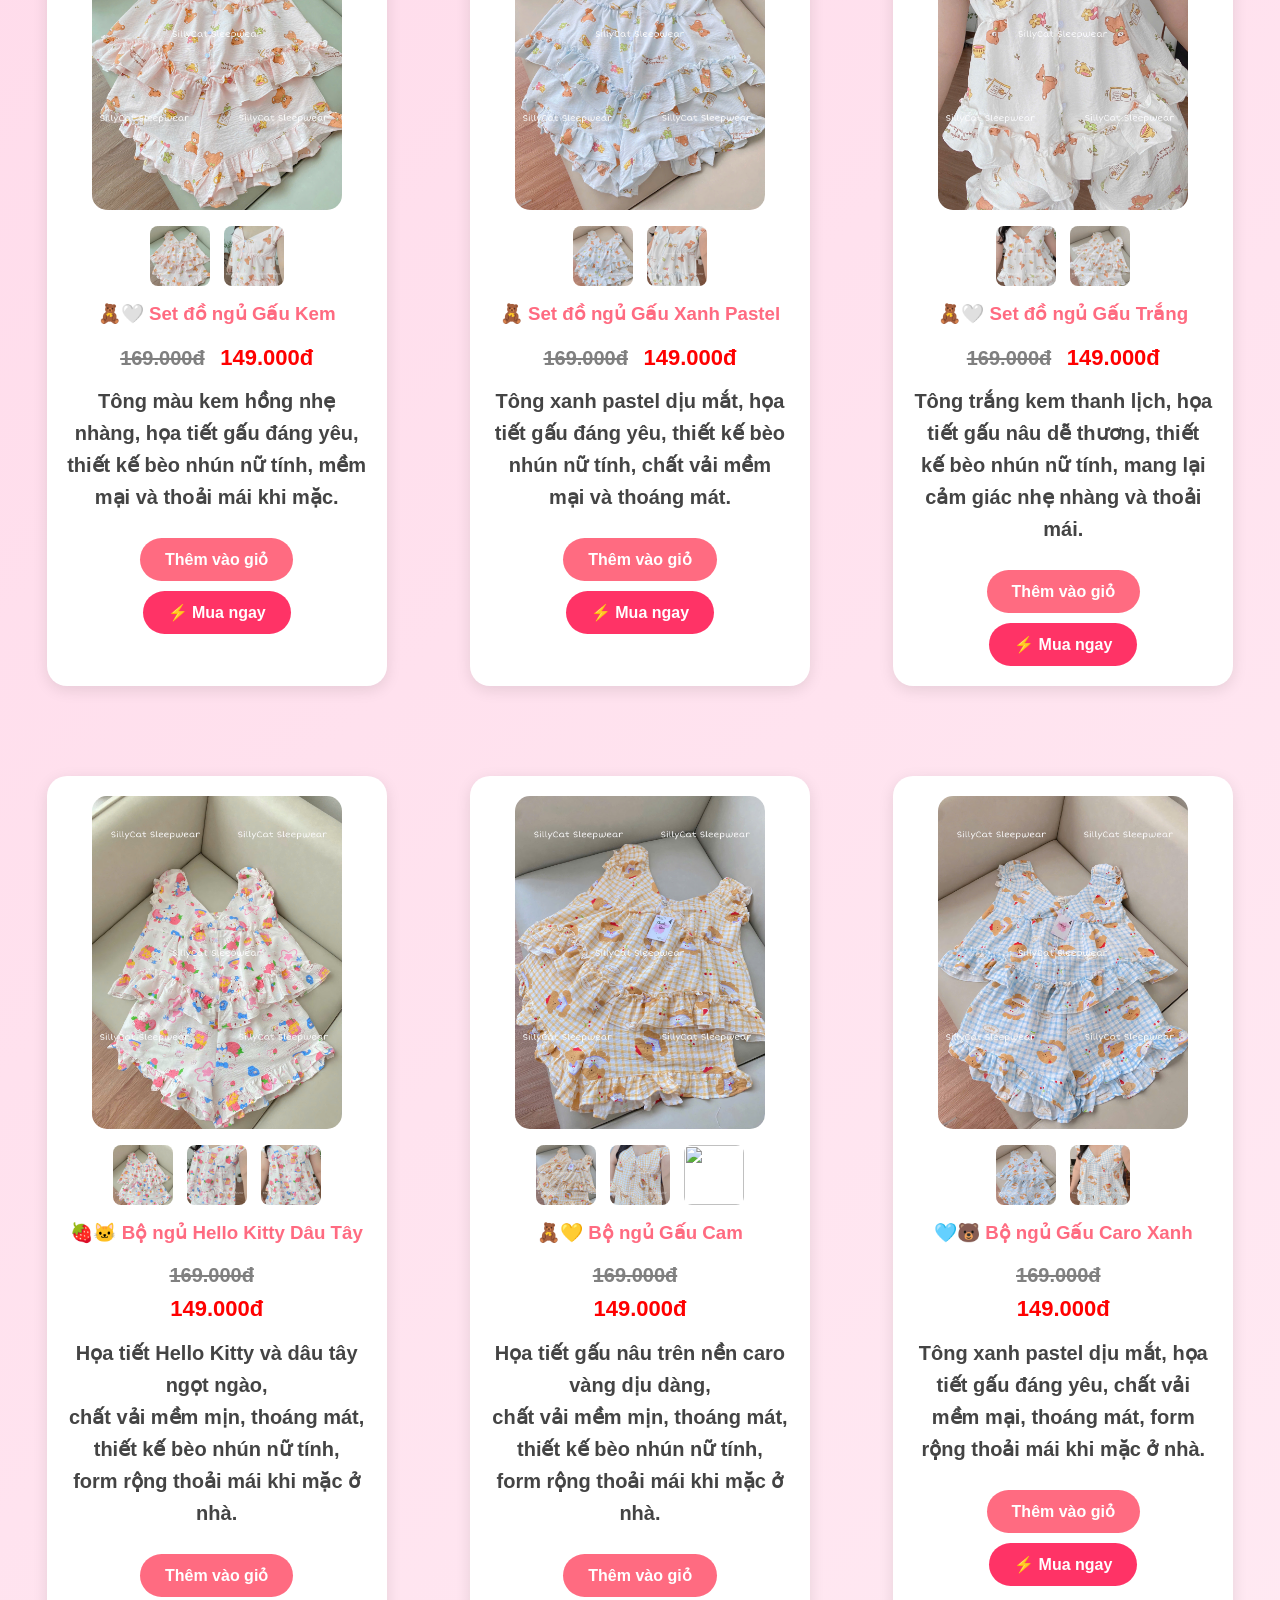
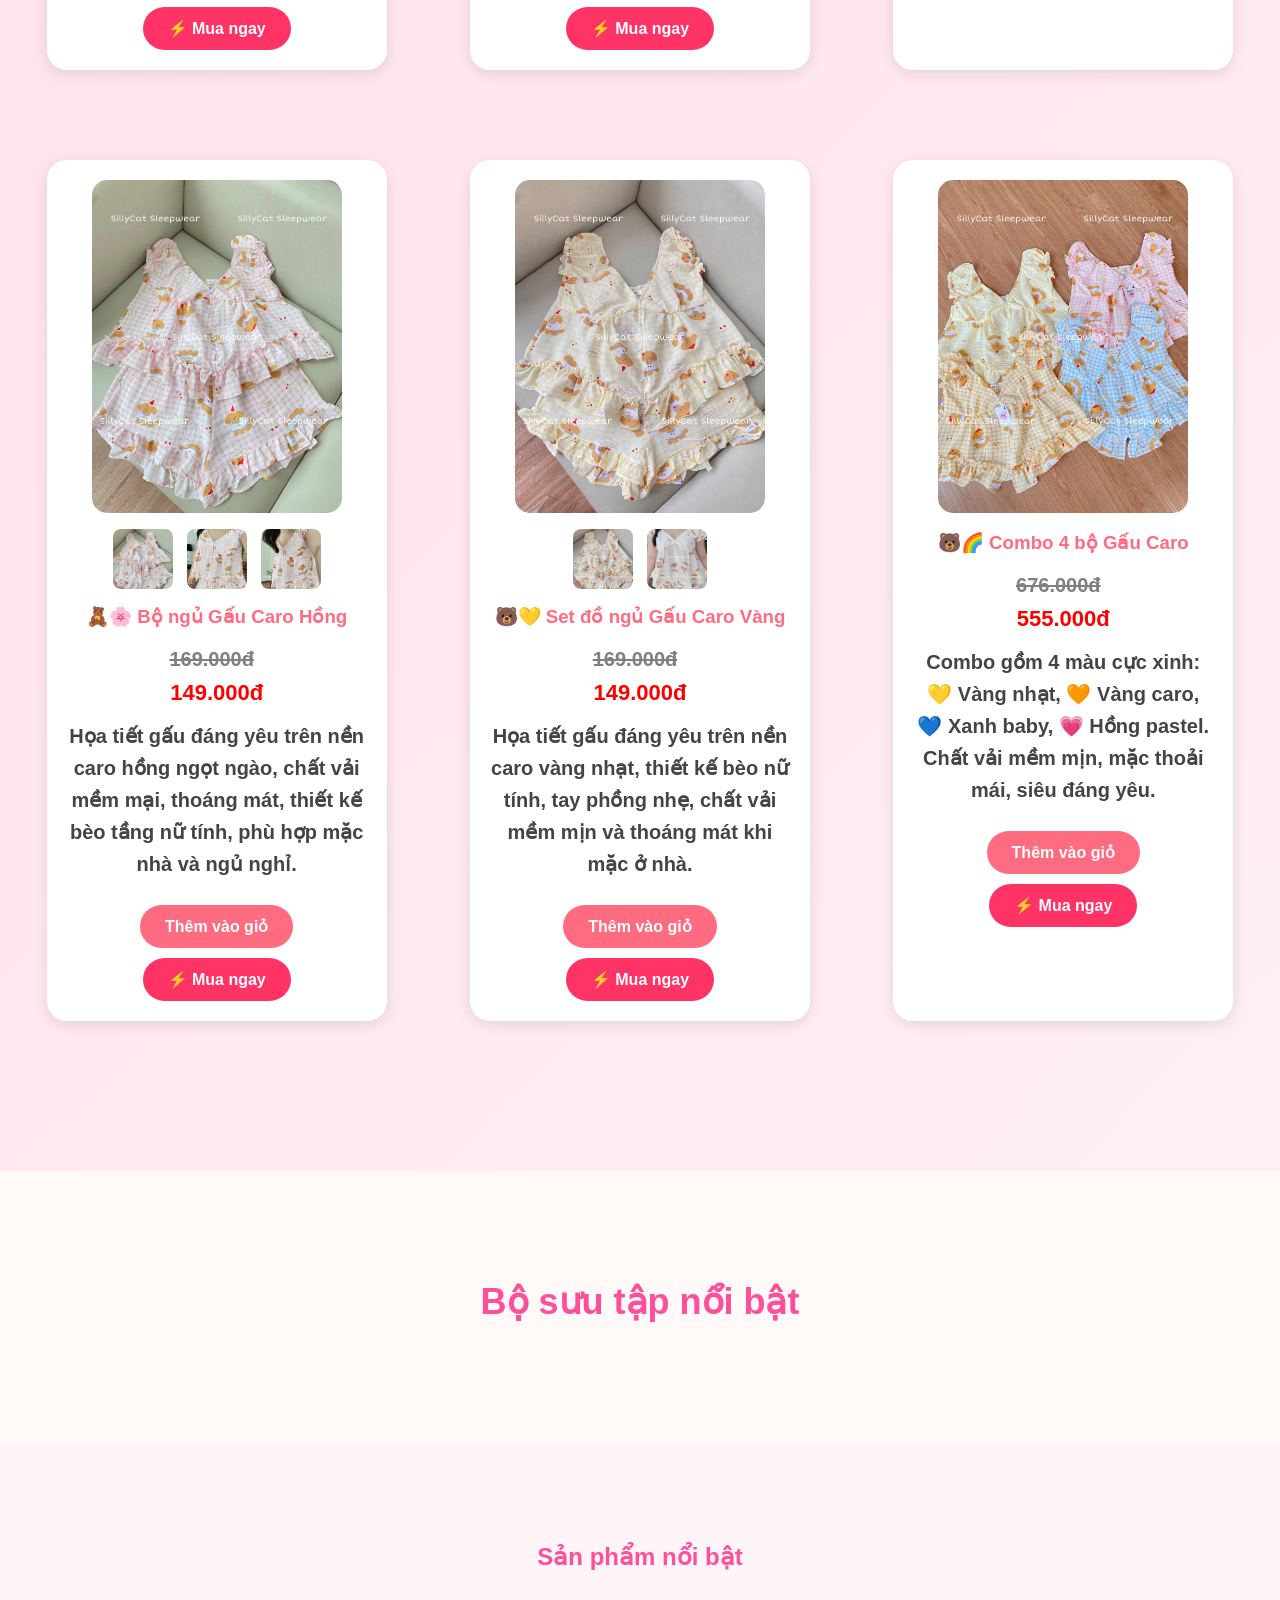
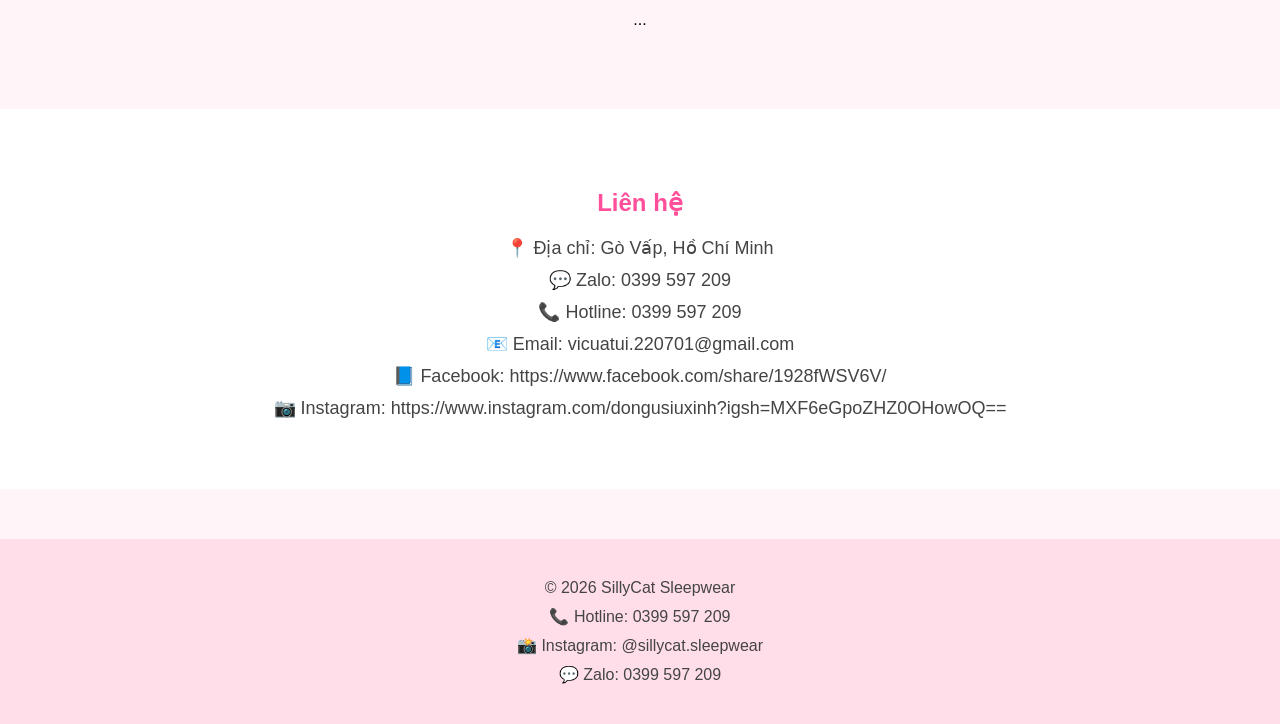
==== commit 5e3106cf: "Add checkout page" ====
--- a/index.html
+++ b/index.html
@@ -3,12 +3,28 @@
 <head>
     <meta charset="UTF-8">
     <meta name="viewport" content="width=device-width, initial-scale=1.0">
-    <title>Sillycat</title>
+
+    <title>SillyCat Sleepwear | Đồ ngủ nữ dễ thương, pyjama gấu caro</title>
+
+    <meta name="description"
+          content="SillyCat Sleepwear chuyên đồ ngủ nữ dễ thương, pyjama gấu caro, đồ ngủ cotton mềm mại, nhiều mẫu độc quyền và siêu đáng yêu.">
+
+    <meta name="keywords"
+          content="đồ ngủ nữ, pyjama nữ, đồ ngủ gấu caro, đồ ngủ dễ thương, sillycat sleepwear, pijama nữ, đồ ngủ cotton">
+
+    <meta name="author" content="SillyCat Sleepwear">
+
+    <link rel="canonical" href="https://sillycatvn.github.io/">
+
+    <link rel="icon" type="image/jpeg" href="images/logo.jpg">
 
     <link rel="stylesheet" href="css/style.css">
 </head>
 
 <script>
+    function goToCheckout() {
+    window.location.href = "checkout.html";
+}
     function changeImageTrang(src) {
     document.getElementById("main-image-trang").src = src;
 }
@@ -36,6 +52,8 @@
         price: price
     });
 
+    localStorage.setItem("cart", JSON.stringify(cart));
+
     document.getElementById("cart-count").innerText = cart.length;
 
     alert(name + " đã được thêm vào giỏ hàng!");
@@ -59,8 +77,11 @@
     message += "\nTổng cộng: " +
         total.toLocaleString() + "đ";
 
-    if (confirm(message + "\n\nNhấn OK để thanh toán qua Zalo")) {
-    window.open("https://zalo.me/84399597209");
+    if (confirm(message + "\n\nNhấn OK để chuyển sang trang thanh toán")) {
+
+    localStorage.setItem("cart", JSON.stringify(cart));
+
+    window.location.href = "checkout.html";
 }
 }
 
@@ -372,24 +393,24 @@
 </div>
 <div class="product-card">
 
-    <img id="gau-vang-main"
-         src="images/gau-vang-1.jpg"
-         alt="Bộ ngủ Gấu Vàng Caro">
-
-    <div class="thumbnail-list">
-
-    <img src="images/gau-vang-1.jpg"
-         onclick="document.getElementById('gau-vang-main').src='images/gau-vang-1.jpg'">
-
-    <img src="images/gau-vang-2.jpg"
-         onclick="document.getElementById('gau-vang-main').src='images/gau-vang-2.jpg'">
-
-    <img src="images/gau-vang-3.jpg"
-         onclick="document.getElementById('gau-vang-main').src='images/gau-vang-3.jpg'">
-
-</div>
-
-    <h3>🧸💛 Bộ ngủ Gấu Vàng Caro</h3>
+    <img id="gau-cam-main"
+         src="images/gau-cam-1.jpg"
+         alt="Bộ ngủ Gấu Cam">
+
+    <div class="thumbnail-list">
+
+    <img src="images/gau-cam-1.jpg"
+         onclick="document.getElementById('gau-cam-main').src='images/gau-cam-1.jpg'">
+
+    <img src="images/gau-cam-2.jpg"
+         onclick="document.getElementById('gau-cam-main').src='images/gau-cam-2.jpg'">
+
+    <img src="images/gau-cam-3.jpg"
+         onclick="document.getElementById('gau-cam-main').src='images/gau-cam-3.jpg'">
+
+</div>
+
+    <h3>🧸💛 Bộ ngủ Gấu Cam</h3>
 
     <p>
         <del>169.000đ</del><br>
